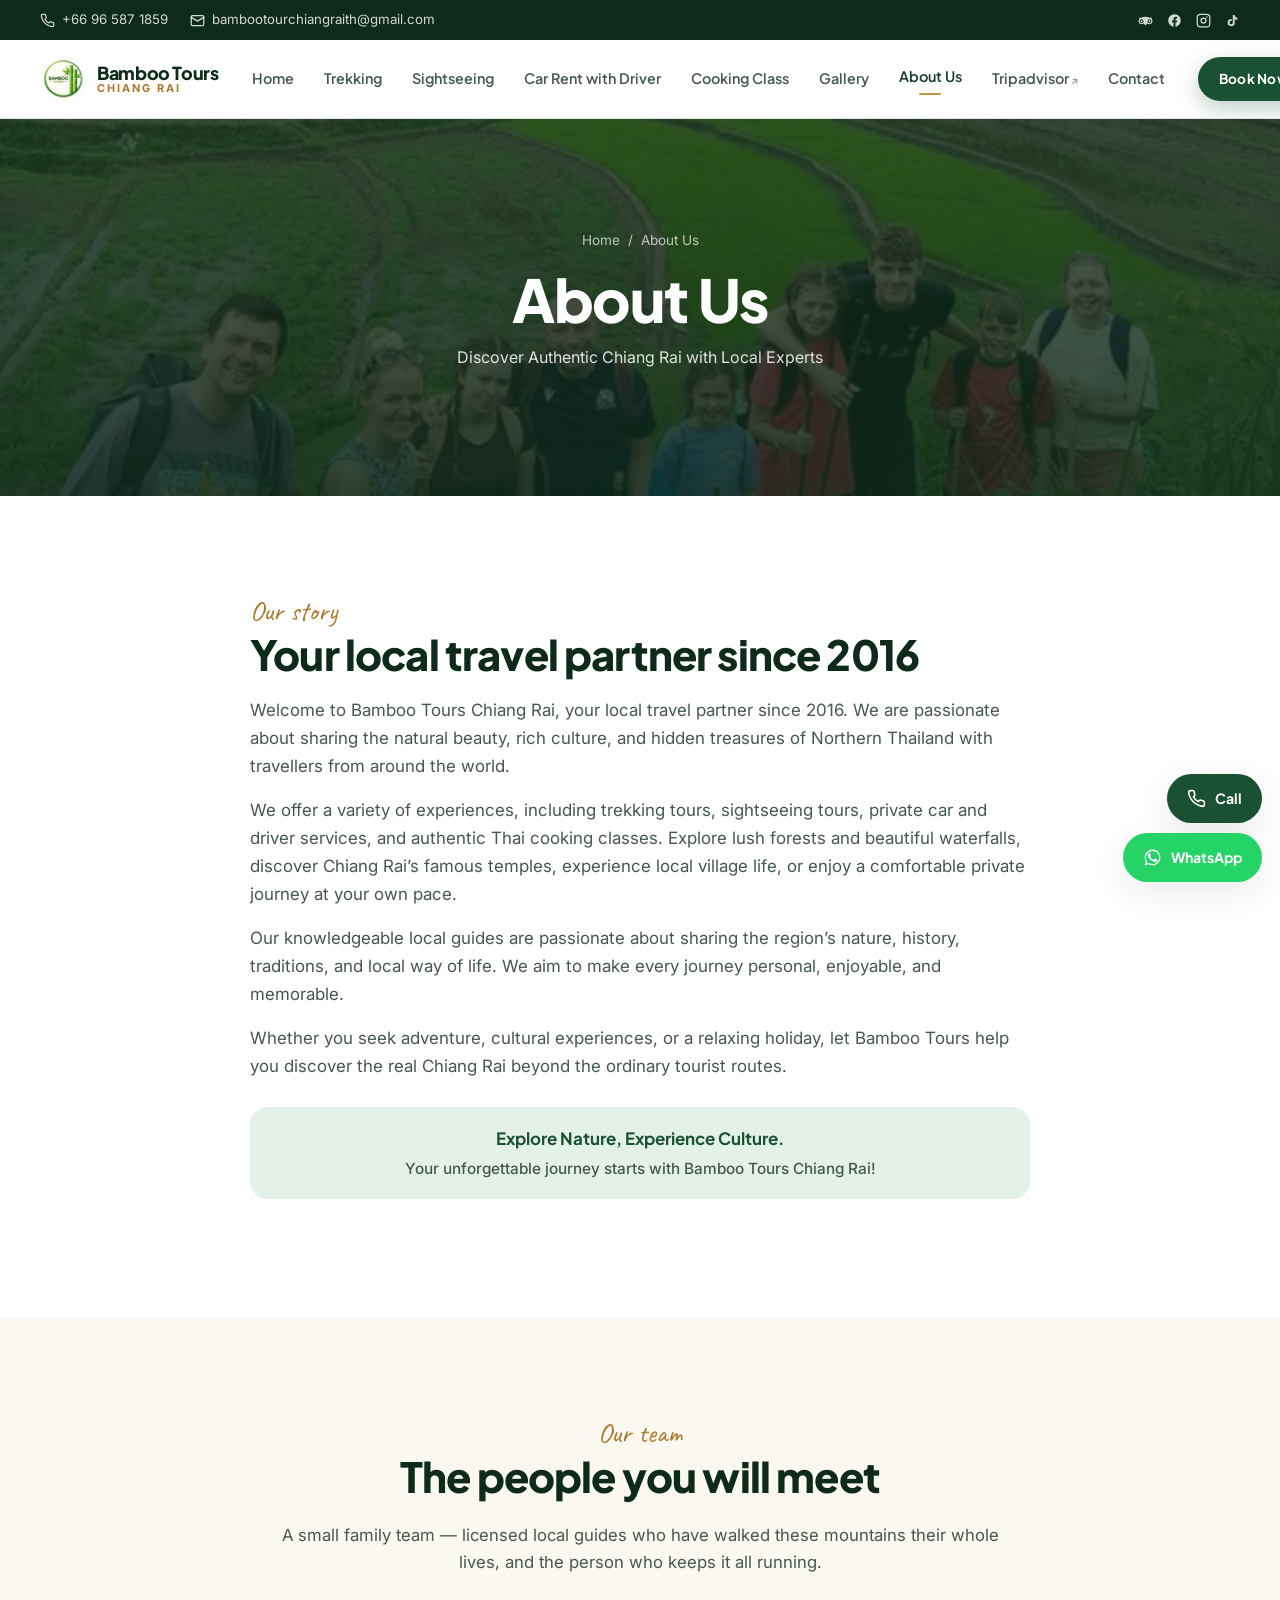
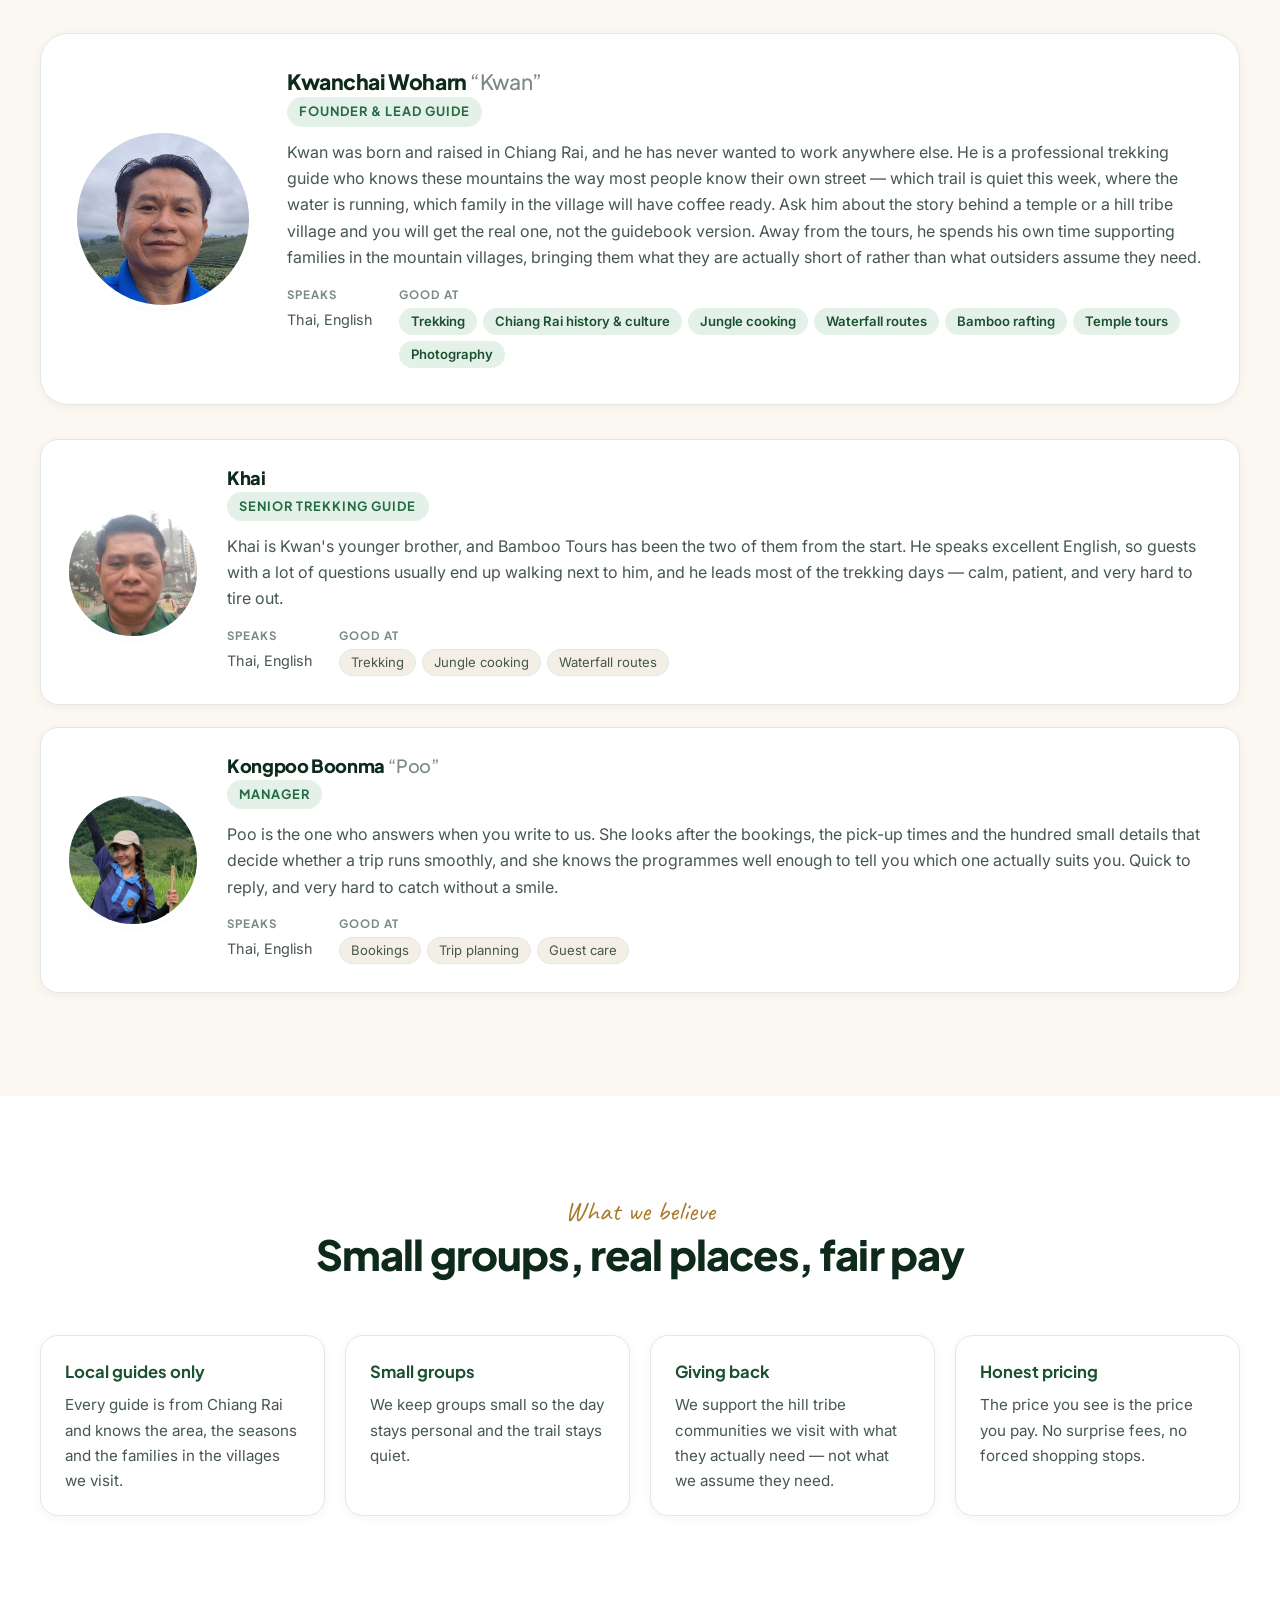
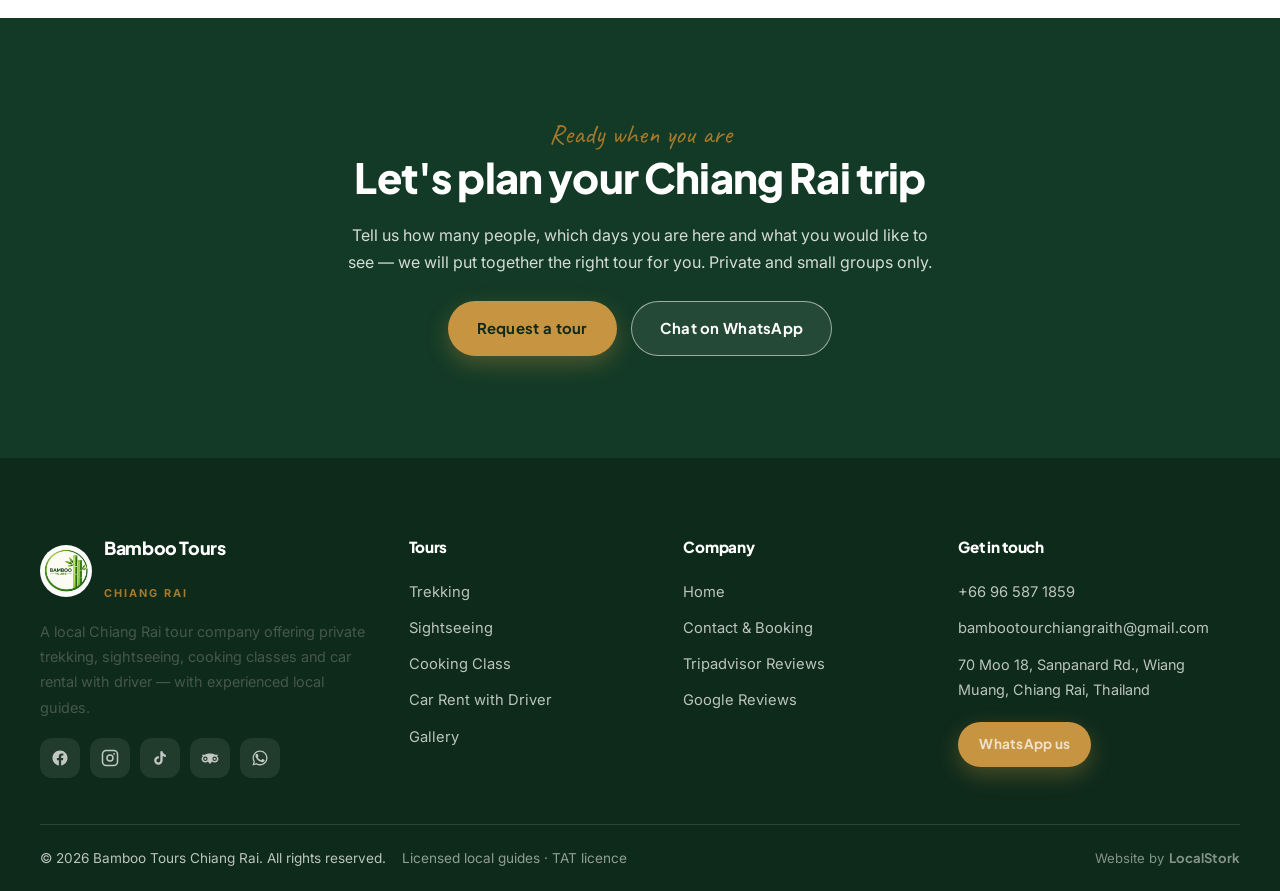
==== about.html @ 24db9453 "Bamboo Tours Chiang Rai website Static site: 8 pages, plain HTML/CSS/JS, no build step. Preview buil" ====
<!DOCTYPE html>
<html lang="en">
<head>
<meta charset="utf-8">
<meta name="viewport" content="width=device-width, initial-scale=1">
<!-- keep the site in its own light colours: stops Chrome/Brave on Android
     from auto-inverting the page into dark mode -->
<meta name="color-scheme" content="only light">
<meta name="supported-color-schemes" content="light">
<meta name="theme-color" content="#0e2a1b">
<meta name="robots" content="noindex, nofollow">
<title>About Us — Bamboo Tours Chiang Rai</title>
<meta name="description" content="Meet the family and the local guides behind Bamboo Tours Chiang Rai — who we are, how we started and why we do this.">
<meta property="og:title" content="About Us — Bamboo Tours Chiang Rai">
<meta property="og:description" content="Meet the family and the local guides behind Bamboo Tours Chiang Rai — who we are, how we started and why we do this.">
<meta property="og:type" content="website">
<meta property="og:image" content="assets/images/rice-terrace-group.jpg">
<meta property="og:locale" content="en_US">
<link rel="icon" href="assets/images/logo-bamboo-tours.png">
<link rel="preconnect" href="https://fonts.googleapis.com">
<link rel="preconnect" href="https://fonts.gstatic.com" crossorigin>
<link href="https://fonts.googleapis.com/css2?family=Plus+Jakarta+Sans:wght@600;700;800&family=Inter:wght@400;500;600&family=Caveat:wght@600&display=swap" rel="stylesheet">
<link rel="stylesheet" href="assets/css/style.css">
</head>
<body data-base="">
<!-- ============ TOP BAR ============ -->
<div class="topbar">
  <div class="wrap">
    <div class="topbar-left">
      <a class="topbar-item" href="tel:+66965871859"><svg viewBox="0 0 24 24" fill="none" stroke="currentColor" stroke-width="2" stroke-linecap="round" stroke-linejoin="round"><path d="M22 16.92v3a2 2 0 0 1-2.18 2 19.79 19.79 0 0 1-8.63-3.07 19.5 19.5 0 0 1-6-6 19.79 19.79 0 0 1-3.07-8.67A2 2 0 0 1 4.11 2h3a2 2 0 0 1 2 1.72c.13.96.36 1.9.7 2.81a2 2 0 0 1-.45 2.11L8.09 9.91a16 16 0 0 0 6 6l1.27-1.27a2 2 0 0 1 2.11-.45c.9.34 1.85.57 2.81.7A2 2 0 0 1 22 16.92z"/></svg><span>+66 96 587 1859</span></a>
      <a class="topbar-item hide-sm" href="mailto:bambootourchiangraith@gmail.com"><svg viewBox="0 0 24 24" fill="none" stroke="currentColor" stroke-width="2" stroke-linecap="round" stroke-linejoin="round"><rect x="2" y="4" width="20" height="16" rx="2"/><path d="m22 7-10 6L2 7"/></svg><span>bambootourchiangraith@gmail.com</span></a>
    </div>
    <div class="topbar-right">
      
      <a class="topbar-item" href="https://www.tripadvisor.com/Attraction_Review-g297920-d13090022-Reviews-Bamboo_Tours-Chiang_Rai_Chiang_Rai_Province.html" target="_blank" rel="noopener" aria-label="Tripadvisor"><svg viewBox="0 0 24 24" fill="currentColor"><path d="M12 6c-2.6 0-5 .6-7 1.7H1l1.6 1.8A4.8 4.8 0 0 0 5.8 18a4.7 4.7 0 0 0 3.3-1.3L12 20l2.9-3.3a4.7 4.7 0 0 0 3.3 1.3 4.8 4.8 0 0 0 3.2-8.5L23 7.7h-4A14.6 14.6 0 0 0 12 6zm-6.2 10a3 3 0 1 1 0-6 3 3 0 0 1 0 6zm12.4 0a3 3 0 1 1 0-6 3 3 0 0 1 0 6zM5.8 11.5a1.5 1.5 0 1 0 0 3 1.5 1.5 0 0 0 0-3zm12.4 0a1.5 1.5 0 1 0 0 3 1.5 1.5 0 0 0 0-3z"/></svg></a>
      <a class="topbar-item" href="https://www.facebook.com/bambootrekkingtour" target="_blank" rel="noopener" aria-label="Facebook"><svg viewBox="0 0 24 24" fill="currentColor"><path d="M22 12.06C22 6.5 17.52 2 12 2S2 6.5 2 12.06c0 5.02 3.66 9.18 8.44 9.94v-7.03H7.9v-2.91h2.54V9.85c0-2.52 1.49-3.91 3.77-3.91 1.09 0 2.24.2 2.24.2v2.46h-1.26c-1.24 0-1.63.78-1.63 1.57v1.89h2.78l-.45 2.91h-2.33V22c4.78-.76 8.44-4.92 8.44-9.94z"/></svg></a>
      <a class="topbar-item soc-extra" href="https://www.instagram.com/bambootourschiangrai" target="_blank" rel="noopener" aria-label="Instagram"><svg viewBox="0 0 24 24" fill="none" stroke="currentColor" stroke-width="2"><rect x="2" y="2" width="20" height="20" rx="5"/><circle cx="12" cy="12" r="4"/><circle cx="17.5" cy="6.5" r="1.2" fill="currentColor" stroke="none"/></svg></a>
      <a class="topbar-item soc-extra" href="https://www.tiktok.com/@bambootours_chiangrai" target="_blank" rel="noopener" aria-label="TikTok"><svg viewBox="0 0 24 24" fill="currentColor"><path d="M16.6 5.82A4.28 4.28 0 0 1 15.54 3h-3.09v12.4a2.59 2.59 0 0 1-2.59 2.5 2.59 2.59 0 1 1 .74-5.07v-3.1a5.66 5.66 0 0 0-.74-.05A5.66 5.66 0 1 0 15.54 15.4V9.42a7.34 7.34 0 0 0 4.3 1.38V7.7a4.29 4.29 0 0 1-3.24-1.88z"/></svg></a>
    </div>
  </div>
</div>

<!-- ============ HEADER ============ -->
<header class="site-header">
  <div class="wrap">
    <a class="brand" href="index.html">
      <img src="assets/images/logo-bamboo-tours.png" alt="Bamboo Tours Chiang Rai logo">
      <span>
        <span class="brand-name">Bamboo Tours</span>
        <span class="brand-sub">Chiang Rai</span>
      </span>
    </a>

    <nav class="nav" id="nav">
        <a href="index.html">Home</a>
        <a href="trekking.html">Trekking</a>
        <a href="sightseeing.html">Sightseeing</a>
        <a href="car-rental.html">Car Rent with Driver</a>
        <a href="cooking-class.html">Cooking Class</a>
        <a href="gallery.html">Gallery</a>
        <a class="active" href="about.html">About Us</a>
        <a class="ext" href="https://www.tripadvisor.com/Attraction_Review-g297920-d13090022-Reviews-Bamboo_Tours-Chiang_Rai_Chiang_Rai_Province.html" target="_blank" rel="noopener">Tripadvisor</a>
        <a href="contact.html">Contact</a>
      <a class="btn btn-primary btn-sm nav-cta" href="contact.html">Book Now</a>
    </nav>

    <div class="header-cta">
      <a class="btn btn-primary btn-sm" href="contact.html">Book Now</a>
      <button class="burger" id="burger" aria-label="Menu"><span></span></button>
    </div>
  </div>
</header>

<section class="page-banner">
  <img class="bg-img" src="assets/images/rice-terrace-group.jpg" alt="" aria-hidden="true">
  <div class="wrap">
    <div class="crumbs"><a href="index.html">Home</a> &nbsp;/&nbsp; About Us</div>
    <h1>About Us</h1>
    <p>Discover Authentic Chiang Rai with Local Experts</p>
  </div>
</section>

<section>
  <div class="wrap abt-story">
    <span class="eyebrow">Our story</span>
    <h2>Your local travel partner since 2016</h2>
    <p>Welcome to Bamboo Tours Chiang Rai, your local travel partner since 2016. We are passionate about sharing the natural beauty, rich culture, and hidden treasures of Northern Thailand with travellers from around the world.</p>
    <p>We offer a variety of experiences, including trekking tours, sightseeing tours, private car and driver services, and authentic Thai cooking classes. Explore lush forests and beautiful waterfalls, discover Chiang Rai&rsquo;s famous temples, experience local village life, or enjoy a comfortable private journey at your own pace.</p>
    <p>Our knowledgeable local guides are passionate about sharing the region&rsquo;s nature, history, traditions, and local way of life. We aim to make every journey personal, enjoyable, and memorable.</p>
    <p>Whether you seek adventure, cultural experiences, or a relaxing holiday, let Bamboo Tours help you discover the real Chiang Rai beyond the ordinary tourist routes.</p>
    <p class="abt-motto">Explore Nature, Experience Culture.<span>Your unforgettable journey starts with Bamboo Tours Chiang Rai!</span></p>
  </div>
</section>

<section class="bg-cream">
  <div class="wrap">
    <div class="section-head">
      <span class="eyebrow">Our team</span>
      <h2>The people you will meet</h2>
      <p>A small family team — licensed local guides who have walked these mountains their whole lives, and the person who keeps it all running.</p>
    </div>
    <div id="team-founder"></div>
    <div class="team-grid" id="team-grid"></div>
  </div>
</section>

<section>
  <div class="wrap">
    <div class="section-head">
      <span class="eyebrow">What we believe</span>
      <h2>Small groups, real places, fair pay</h2>
    </div>
    <div class="val-grid">
      <div class="val-card"><b>Local guides only</b><p>Every guide is from Chiang Rai and knows the area, the seasons and the families in the villages we visit.</p></div>
      <div class="val-card"><b>Small groups</b><p>We keep groups small so the day stays personal and the trail stays quiet.</p></div>
      <div class="val-card"><b>Giving back</b><p>We support the hill tribe communities we visit with what they actually need — not what we assume they need.</p></div>
      <div class="val-card"><b>Honest pricing</b><p>The price you see is the price you pay. No surprise fees, no forced shopping stops.</p></div>
    </div>
  </div>
</section>

<!-- ============ CTA BAND ============ -->
<section class="cta-band">
  <div class="wrap">
    <span class="eyebrow">Ready when you are</span>
    <h2>Let's plan your Chiang Rai trip</h2>
    <p>Tell us how many people, which days you are here and what you would like to see — we will put together the right tour for you. Private and small groups only.</p>
    <div class="cta-actions">
      <a class="btn btn-gold" href="contact.html">Request a tour</a>
      <a class="btn btn-ghost" data-wa="Hello Bamboo Tours! I would like to plan a trip in Chiang Rai." href="https://wa.me/66965871859" target="_blank" rel="noopener">Chat on WhatsApp</a>
    </div>
  </div>
</section>

<!-- ============ FOOTER ============ -->
<footer class="site-footer">
  <div class="wrap">
    <div class="foot-grid">
      <div>
        <div class="foot-brand">
          <img src="assets/images/logo-bamboo-tours.png" alt="">
          <span>
            <span class="brand-name">Bamboo Tours</span><br>
            <span class="brand-sub">Chiang Rai</span>
          </span>
        </div>
        <p class="small">A local Chiang Rai tour company offering private trekking, sightseeing, cooking classes and car rental with driver — with experienced local guides.</p>
        <div class="socials">
          <a href="https://www.facebook.com/bambootrekkingtour" target="_blank" rel="noopener" aria-label="Facebook"><svg viewBox="0 0 24 24" fill="currentColor"><path d="M22 12.06C22 6.5 17.52 2 12 2S2 6.5 2 12.06c0 5.02 3.66 9.18 8.44 9.94v-7.03H7.9v-2.91h2.54V9.85c0-2.52 1.49-3.91 3.77-3.91 1.09 0 2.24.2 2.24.2v2.46h-1.26c-1.24 0-1.63.78-1.63 1.57v1.89h2.78l-.45 2.91h-2.33V22c4.78-.76 8.44-4.92 8.44-9.94z"/></svg></a>
          <a href="https://www.instagram.com/bambootourschiangrai" target="_blank" rel="noopener" aria-label="Instagram"><svg viewBox="0 0 24 24" fill="none" stroke="currentColor" stroke-width="2"><rect x="2" y="2" width="20" height="20" rx="5"/><circle cx="12" cy="12" r="4"/><circle cx="17.5" cy="6.5" r="1.2" fill="currentColor" stroke="none"/></svg></a>
          <a href="https://www.tiktok.com/@bambootours_chiangrai" target="_blank" rel="noopener" aria-label="TikTok"><svg viewBox="0 0 24 24" fill="currentColor"><path d="M16.6 5.82A4.28 4.28 0 0 1 15.54 3h-3.09v12.4a2.59 2.59 0 0 1-2.59 2.5 2.59 2.59 0 1 1 .74-5.07v-3.1a5.66 5.66 0 0 0-.74-.05A5.66 5.66 0 1 0 15.54 15.4V9.42a7.34 7.34 0 0 0 4.3 1.38V7.7a4.29 4.29 0 0 1-3.24-1.88z"/></svg></a>
          <a href="https://www.tripadvisor.com/Attraction_Review-g297920-d13090022-Reviews-Bamboo_Tours-Chiang_Rai_Chiang_Rai_Province.html" target="_blank" rel="noopener" aria-label="Tripadvisor"><svg viewBox="0 0 24 24" fill="currentColor"><path d="M12 6c-2.6 0-5 .6-7 1.7H1l1.6 1.8A4.8 4.8 0 0 0 5.8 18a4.7 4.7 0 0 0 3.3-1.3L12 20l2.9-3.3a4.7 4.7 0 0 0 3.3 1.3 4.8 4.8 0 0 0 3.2-8.5L23 7.7h-4A14.6 14.6 0 0 0 12 6zm-6.2 10a3 3 0 1 1 0-6 3 3 0 0 1 0 6zm12.4 0a3 3 0 1 1 0-6 3 3 0 0 1 0 6zM5.8 11.5a1.5 1.5 0 1 0 0 3 1.5 1.5 0 0 0 0-3zm12.4 0a1.5 1.5 0 1 0 0 3 1.5 1.5 0 0 0 0-3z"/></svg></a>
          <a href="https://wa.me/66965871859" target="_blank" rel="noopener" aria-label="WhatsApp"><svg viewBox="0 0 24 24" fill="currentColor"><path d="M17.47 14.38c-.3-.15-1.76-.87-2.03-.97-.27-.1-.47-.15-.67.15-.2.3-.77.96-.94 1.16-.17.2-.35.22-.65.07-.3-.15-1.26-.46-2.4-1.48-.89-.79-1.49-1.76-1.66-2.06-.17-.3-.02-.46.13-.61.14-.14.3-.35.45-.53.15-.18.2-.3.3-.5.1-.2.05-.38-.02-.53-.08-.15-.67-1.61-.92-2.21-.24-.58-.49-.5-.67-.51h-.57c-.2 0-.52.07-.8.38-.27.3-1.04 1.02-1.04 2.48s1.07 2.88 1.22 3.08c.15.2 2.1 3.2 5.08 4.49.71.3 1.26.49 1.7.63.71.23 1.36.2 1.87.12.57-.08 1.76-.72 2.01-1.41.25-.7.25-1.29.17-1.41-.07-.13-.27-.2-.57-.35zM12.04 2C6.58 2 2.13 6.45 2.13 11.91c0 1.75.46 3.45 1.32 4.95L2 22l5.25-1.38a9.87 9.87 0 0 0 4.79 1.22h.01c5.46 0 9.91-4.45 9.91-9.91C21.96 6.45 17.5 2 12.04 2zm0 18.15h-.01a8.2 8.2 0 0 1-4.19-1.15l-.3-.18-3.12.82.83-3.04-.2-.31a8.19 8.19 0 0 1-1.26-4.38c0-4.54 3.7-8.23 8.25-8.23 2.2 0 4.27.86 5.83 2.42a8.19 8.19 0 0 1 2.41 5.82c0 4.54-3.7 8.23-8.24 8.23z"/></svg></a>
        </div>
      </div>
      <div>
        <h4>Tours</h4>
        <ul class="foot-links">
          <li><a href="trekking.html">Trekking</a></li>
          <li><a href="sightseeing.html">Sightseeing</a></li>
          <li><a href="cooking-class.html">Cooking Class</a></li>
          <li><a href="car-rental.html">Car Rent with Driver</a></li>
          <li><a href="gallery.html">Gallery</a></li>
        </ul>
      </div>
      <div>
        <h4>Company</h4>
        <ul class="foot-links">
          <li><a href="index.html">Home</a></li>
          <li><a href="contact.html">Contact &amp; Booking</a></li>
          <li><a href="https://www.tripadvisor.com/Attraction_Review-g297920-d13090022-Reviews-Bamboo_Tours-Chiang_Rai_Chiang_Rai_Province.html" target="_blank" rel="noopener">Tripadvisor Reviews</a></li>
          <li><a href="https://www.google.com/search?q=bamboo+tours+chiang+rai" target="_blank" rel="noopener">Google Reviews</a></li>
        </ul>
      </div>
      <div>
        <h4>Get in touch</h4>
        <ul class="foot-links">
          <li><a href="tel:+66965871859">+66 96 587 1859</a></li>
          <li><a href="mailto:bambootourchiangraith@gmail.com">bambootourchiangraith@gmail.com</a></li>
          <li class="small">70 Moo 18, Sanpanard Rd., Wiang Muang, Chiang Rai, Thailand</li>
        </ul>
        <a class="btn btn-gold btn-sm" style="margin-top:14px" data-wa="Hello Bamboo Tours! I have a question about your tours." href="https://wa.me/66965871859" target="_blank" rel="noopener">WhatsApp us</a>
      </div>
    </div>
    <div class="foot-bottom">
      <span>&copy; <span data-year></span> Bamboo Tours Chiang Rai. All rights reserved.</span>
      <span class="foot-lic">Licensed local guides · TAT licence</span>
      <a class="built-by" href="https://localstork.com/en/" target="_blank" rel="noopener">
        <span>Website by</span> <b>LocalStork</b>
      </a>
    </div>
  </div>
</footer>

<!-- Floating chat buttons -->
<div class="float-chat">
  <a href="tel:+66965871859" class="call" aria-label="Call"><svg viewBox="0 0 24 24" fill="none" stroke="currentColor" stroke-width="2" stroke-linecap="round" stroke-linejoin="round"><path d="M22 16.92v3a2 2 0 0 1-2.18 2 19.79 19.79 0 0 1-8.63-3.07 19.5 19.5 0 0 1-6-6 19.79 19.79 0 0 1-3.07-8.67A2 2 0 0 1 4.11 2h3a2 2 0 0 1 2 1.72c.13.96.36 1.9.7 2.81a2 2 0 0 1-.45 2.11L8.09 9.91a16 16 0 0 0 6 6l1.27-1.27a2 2 0 0 1 2.11-.45c.9.34 1.85.57 2.81.7A2 2 0 0 1 22 16.92z"/></svg><span>Call</span></a>
  <a data-wa="Hello Bamboo Tours! I have a question about your tours." href="https://wa.me/66965871859" target="_blank" rel="noopener" aria-label="WhatsApp"><svg viewBox="0 0 24 24" fill="currentColor"><path d="M17.47 14.38c-.3-.15-1.76-.87-2.03-.97-.27-.1-.47-.15-.67.15-.2.3-.77.96-.94 1.16-.17.2-.35.22-.65.07-.3-.15-1.26-.46-2.4-1.48-.89-.79-1.49-1.76-1.66-2.06-.17-.3-.02-.46.13-.61.14-.14.3-.35.45-.53.15-.18.2-.3.3-.5.1-.2.05-.38-.02-.53-.08-.15-.67-1.61-.92-2.21-.24-.58-.49-.5-.67-.51h-.57c-.2 0-.52.07-.8.38-.27.3-1.04 1.02-1.04 2.48s1.07 2.88 1.22 3.08c.15.2 2.1 3.2 5.08 4.49.71.3 1.26.49 1.7.63.71.23 1.36.2 1.87.12.57-.08 1.76-.72 2.01-1.41.25-.7.25-1.29.17-1.41-.07-.13-.27-.2-.57-.35zM12.04 2C6.58 2 2.13 6.45 2.13 11.91c0 1.75.46 3.45 1.32 4.95L2 22l5.25-1.38a9.87 9.87 0 0 0 4.79 1.22h.01c5.46 0 9.91-4.45 9.91-9.91C21.96 6.45 17.5 2 12.04 2zm0 18.15h-.01a8.2 8.2 0 0 1-4.19-1.15l-.3-.18-3.12.82.83-3.04-.2-.31a8.19 8.19 0 0 1-1.26-4.38c0-4.54 3.7-8.23 8.25-8.23 2.2 0 4.27.86 5.83 2.42a8.19 8.19 0 0 1 2.41 5.82c0 4.54-3.7 8.23-8.24 8.23z"/></svg><span>WhatsApp</span></a>
</div>

<div class="modal-back" id="modal-back"></div>
<div class="lightbox" id="lightbox"><button class="modal-x" aria-label="Close">&times;</button><img id="lightbox-img" alt=""></div>

<script src="assets/js/data.js"></script>

<script src="assets/js/main.js"></script>
</body>
</html>
---- assets/css/style.css ----
/* ==========================================================================
   BAMBOO TOURS CHIANG RAI — STYLESHEET
   Brand: deep bamboo green + warm gold on cream. Clean, calm, luxury.
   ========================================================================== */

:root {
  /* Always render in our own light palette. Without this, Chrome / Brave on
     Android can force the whole site into a dark theme and the photos and
     cards come out grey. */
  color-scheme: only light;

  /* Brand */
  --green-900: #0e2a1b;
  --green-800: #133a26;
  --green-700: #1b5133;
  --green-600: #256b44;
  --green-500: #2f8553;
  --green-300: #8cc4a3;
  --green-100: #e4f1e9;

  --gold-600: #a8792b;
  --gold-500: #c79541;
  --gold-400: #ddb56b;
  --gold-100: #f6ecd9;

  /* Neutrals */
  --ink: #14211a;
  --ink-soft: #46574e;
  --ink-mute: #7b8a82;
  --line: #e3e8e4;
  --cream: #fbf8f2;
  --cream-2: #f4efe5;
  --white: #ffffff;

  --radius: 18px;
  --radius-sm: 12px;
  --radius-lg: 28px;
  --shadow-sm: 0 2px 10px rgba(20, 33, 26, 0.05);
  --shadow: 0 10px 34px rgba(20, 33, 26, 0.09);
  --shadow-lg: 0 24px 60px rgba(20, 33, 26, 0.14);

  --font-head: "Plus Jakarta Sans", system-ui, -apple-system, "Segoe UI", sans-serif;
  --font-body: "Inter", system-ui, -apple-system, "Segoe UI", sans-serif;
  --font-script: "Caveat", cursive;

  --wrap: 1200px;
  --topbar-h: 40px;
}

/* ---------- Base ---------- */
* { box-sizing: border-box; }
html { scroll-behavior: smooth; -webkit-text-size-adjust: 100%; overflow-x: hidden; }
body {
  margin: 0;
  font-family: var(--font-body);
  color: var(--ink);
  background: var(--white);
  font-size: 16px;
  line-height: 1.65;
  overflow-x: hidden;
}
img { max-width: 100%; display: block; }
a { color: inherit; text-decoration: none; }
h1, h2, h3, h4 {
  font-family: var(--font-head);
  font-weight: 800;
  line-height: 1.15;
  letter-spacing: -0.02em;
  margin: 0 0 0.5em;
  color: var(--green-900);
}
h1 { font-size: clamp(2.1rem, 5.2vw, 3.7rem); }
h2 { font-size: clamp(1.7rem, 3.6vw, 2.6rem); }
h3 { font-size: clamp(1.15rem, 2vw, 1.4rem); }
p { margin: 0 0 1em; color: var(--ink-soft); }
.wrap { width: min(100% - 40px, var(--wrap)); margin-inline: auto; }
section { padding: clamp(56px, 8vw, 104px) 0; }
.bg-cream { background: var(--cream); }
.bg-cream-2 { background: var(--cream-2); }

/* ---------- Shared bits ---------- */
.eyebrow {
  font-family: var(--font-script);
  font-size: 1.7rem;
  color: var(--gold-600);
  display: block;
  line-height: 1;
  margin-bottom: 6px;
}
.section-head { text-align: center; max-width: 720px; margin: 0 auto clamp(32px, 5vw, 56px); }
.section-head p { font-size: 1.05rem; }
.section-head--left { text-align: left; margin-inline: 0; }

.btn {
  display: inline-flex;
  align-items: center;
  justify-content: center;
  gap: 9px;
  padding: 14px 28px;
  border-radius: 999px;
  font-family: var(--font-head);
  font-weight: 700;
  font-size: 0.93rem;
  letter-spacing: 0.02em;
  border: 1.5px solid transparent;
  cursor: pointer;
  transition: transform 0.18s ease, box-shadow 0.18s ease, background 0.18s ease, color 0.18s ease;
  white-space: nowrap;
}
.btn:hover { transform: translateY(-2px); }
.btn-primary { background: var(--green-700); color: #fff; box-shadow: 0 8px 22px rgba(27, 81, 51, 0.28); }
.btn-primary:hover { background: var(--green-800); }
.btn-gold { background: var(--gold-500); color: var(--green-900); box-shadow: 0 8px 22px rgba(199, 149, 65, 0.32); }
.btn-gold:hover { background: var(--gold-400); }
.btn-ghost { border-color: rgba(255, 255, 255, 0.55); color: #fff; backdrop-filter: blur(6px); background: rgba(255, 255, 255, 0.08); }
.btn-ghost:hover { background: rgba(255, 255, 255, 0.18); }
.btn-outline { border-color: var(--green-700); color: var(--green-700); background: transparent; }
.btn-outline:hover { background: var(--green-700); color: #fff; }
.btn-sm { padding: 10px 20px; font-size: 0.85rem; }
.btn-wide { width: 100%; }

/* ---------- Top bar ---------- */
.topbar {
  background: var(--green-900);
  color: rgba(255, 255, 255, 0.82);
  font-size: 0.83rem;
  height: var(--topbar-h);
  display: flex;
  align-items: center;
}
.topbar .wrap { display: flex; align-items: center; justify-content: space-between; gap: 18px; }
.topbar a { color: inherit; transition: color 0.2s; }
.topbar a:hover { color: var(--gold-400); }
.topbar-left { display: flex; gap: 22px; align-items: center; }
.topbar-right { display: flex; gap: 16px; align-items: center; }
.topbar-item { display: inline-flex; align-items: center; gap: 7px; }
.topbar svg { width: 15px; height: 15px; flex: none; }

/* ---------- Header ---------- */
.site-header {
  position: sticky;
  top: 0;
  z-index: 60;
  background: rgba(255, 255, 255, 0.94);
  backdrop-filter: saturate(160%) blur(12px);
  border-bottom: 1px solid var(--line);
}
.site-header .wrap { display: flex; align-items: center; justify-content: space-between; gap: 20px; height: 78px; }
.brand { display: flex; align-items: center; gap: 11px; flex: none; }
.brand img { width: 46px; height: 46px; border-radius: 50%; }
.brand > span { display: flex; flex-direction: column; line-height: 1.1; }
.brand-name { display: block; white-space: nowrap; font-family: var(--font-head); font-weight: 800; font-size: 1.12rem; color: var(--green-900); line-height: 1.15; letter-spacing: -0.02em; }
.brand-sub { display: block; white-space: nowrap; font-size: 0.68rem; letter-spacing: 0.18em; text-transform: uppercase; color: var(--gold-600); font-weight: 700; }

.nav { display: flex; align-items: center; gap: 4px; }
.nav a {
  padding: 9px 13px;
  border-radius: 10px;
  font-family: var(--font-head);
  font-weight: 600;
  font-size: 0.9rem;
  color: var(--ink-soft);
  transition: color 0.2s, background 0.2s;
  white-space: nowrap;
}
.nav a:hover { color: var(--green-700); background: var(--green-100); }
.nav a.active { color: var(--green-800); }
.nav a.active::after {
  content: "";
  display: block;
  height: 2.5px;
  width: 22px;
  background: var(--gold-500);
  border-radius: 2px;
  margin: 4px auto -2px;
}
.nav .ext::after { content: " ↗"; font-size: 0.75em; opacity: 0.6; }
.nav-cta { display: none; }

.header-cta { display: flex; align-items: center; gap: 10px; }
.burger {
  display: none;
  width: 46px; height: 46px;
  border: 1px solid var(--line);
  background: #fff;
  border-radius: 12px;
  cursor: pointer;
  align-items: center; justify-content: center;
}
.burger span, .burger span::before, .burger span::after {
  content: ""; display: block; width: 20px; height: 2px; background: var(--green-800); border-radius: 2px; transition: 0.25s;
}
.burger span::before { transform: translateY(-6px); }
.burger span::after { transform: translateY(4px); }
body.menu-open .burger span { background: transparent; }
body.menu-open .burger span::before { transform: rotate(45deg); }
body.menu-open .burger span::after { transform: rotate(-45deg) translateY(-2px); }

/* ---------- Hero ---------- */
.hero {
  position: relative;
  min-height: min(86vh, 760px);
  display: flex;
  align-items: center;
  color: #fff;
  overflow: hidden;
  padding: 90px 0 120px;
}
.bg-img {
  position: absolute; inset: 0;
  width: 100%; height: 100%;
  object-fit: cover;
  transform: scale(1.04);
  filter: saturate(1.05);
  z-index: 0;
}
.hero::after {
  content: "";
  position: absolute; inset: 0; z-index: 1;
  background:
    linear-gradient(100deg, rgba(10, 32, 20, 0.66) 0%, rgba(10, 32, 20, 0.34) 52%, rgba(10, 32, 20, 0.10) 100%),
    linear-gradient(180deg, rgba(14, 42, 27, 0.50) 0%, rgba(14, 42, 27, 0.30) 42%, rgba(14, 42, 27, 0.86) 100%);
}
@media (max-width: 860px) {
  .hero::after {
    background: linear-gradient(180deg, rgba(14, 42, 27, 0.62) 0%, rgba(14, 42, 27, 0.48) 42%, rgba(14, 42, 27, 0.88) 100%);
  }
}
.hero .wrap { position: relative; z-index: 2; }
.hero h1 { color: #fff; max-width: 19ch; text-shadow: 0 2px 30px rgba(0, 0, 0, 0.35); }
.hero .eyebrow { color: var(--gold-400); }
.hero-lead { color: rgba(255, 255, 255, 0.9); font-size: clamp(1rem, 1.5vw, 1.15rem); max-width: 56ch; margin-bottom: 30px; }
.hero-actions { display: flex; flex-wrap: wrap; gap: 14px; }
.hero-badges { display: flex; flex-wrap: wrap; gap: 26px; margin-top: 44px; color: rgba(255,255,255,.9); font-size: .9rem; }
.hero-badges strong { display: block; font-family: var(--font-head); font-size: 1.5rem; color: #fff; }

/* Page banner (inner pages) */
.page-banner {
  position: relative; color: #fff; text-align: center;
  padding: clamp(64px, 9vw, 110px) 0;
  overflow: hidden;
}
.page-banner::after {
  content: ""; position: absolute; inset: 0; z-index: 1;
  background: linear-gradient(180deg, rgba(14,42,27,.72), rgba(14,42,27,.86));
}
.page-banner .wrap { position: relative; z-index: 2; }
.page-banner h1 { color: #fff; margin-bottom: 10px; }
.page-banner p { color: rgba(255,255,255,.86); max-width: 62ch; margin-inline: auto; }
.crumbs { font-size: .85rem; color: rgba(255,255,255,.7); margin-bottom: 14px; }
.crumbs a:hover { color: var(--gold-400); }

/* ---------- Category strip ---------- */
.cat-strip {
  position: relative;
  z-index: 5;
  margin-top: -68px;
}
.cat-grid {
  display: grid;
  grid-template-columns: repeat(4, 1fr);
  gap: 16px;
  background: #fff;
  padding: 18px;
  border-radius: var(--radius-lg);
  box-shadow: var(--shadow-lg);
}
.cat-card {
  display: block;
  padding: 22px 20px;
  border-radius: var(--radius);
  background: var(--cream);
  border: 1px solid transparent;
  transition: 0.22s;
}
.cat-card:hover { background: var(--green-100); border-color: var(--green-300); transform: translateY(-3px); }
.cat-card .ico { font-size: 1.6rem; line-height: 1; margin-bottom: 10px; display: block; }
.cat-card h3 { font-size: 1.02rem; margin-bottom: 2px; }
.cat-card span.small { font-size: 0.83rem; color: var(--ink-mute); }

/* ---------- Feature / why ---------- */
.why-grid { display: grid; grid-template-columns: repeat(4, 1fr); gap: 24px; }
.why-card { background: #fff; border: 1px solid var(--line); border-radius: var(--radius); padding: 30px 26px; transition: 0.22s; }
.why-card:hover { box-shadow: var(--shadow); transform: translateY(-4px); border-color: var(--green-300); }
.why-num {
  width: 44px; height: 44px; border-radius: 13px;
  background: var(--green-100); color: var(--green-700);
  display: grid; place-items: center;
  font-family: var(--font-head); font-weight: 800; margin-bottom: 16px;
}
.why-card h3 { font-size: 1.05rem; }
.why-card p { margin: 0; font-size: 0.93rem; }

/* ---------- Tour cards ---------- */
.tour-grid { display: grid; grid-template-columns: repeat(auto-fill, minmax(300px, 1fr)); gap: 26px; }
@media (min-width: 1180px) { .tour-grid { grid-template-columns: repeat(4, 1fr); } }
.tour-card {
  background: #fff;
  border: 1px solid var(--line);
  border-radius: var(--radius);
  overflow: hidden;
  display: flex;
  flex-direction: column;
  transition: 0.24s;
}
.tour-card:hover { box-shadow: var(--shadow); transform: translateY(-4px); }
.tour-media { position: relative; aspect-ratio: 4 / 3; overflow: hidden; background: var(--cream-2); }
.tour-media img { width: 100%; height: 100%; object-fit: cover; transition: transform 0.5s ease; }
.tour-card:hover .tour-media img { transform: scale(1.07); }
.tour-code {
  position: absolute; top: 14px; left: 14px;
  background: rgba(14, 42, 27, 0.88); color: #fff;
  font-family: var(--font-head); font-weight: 800; font-size: 0.78rem;
  padding: 6px 12px; border-radius: 999px; letter-spacing: 0.06em;
}
.tour-flag {
  position: absolute; top: 14px; right: 14px;
  background: var(--gold-500); color: var(--green-900);
  font-family: var(--font-head); font-weight: 700; font-size: 0.72rem;
  padding: 6px 12px; border-radius: 999px;
}
.tour-body { padding: 24px 24px 0; flex: 1; }
.tour-meta { display: flex; flex-wrap: wrap; gap: 8px; margin-bottom: 12px; }
.chip {
  font-size: 0.76rem; font-weight: 600;
  background: var(--green-100); color: var(--green-700);
  padding: 5px 11px; border-radius: 999px;
}
.chip-gold { background: var(--gold-100); color: var(--gold-600); }
.tour-card h3 { font-size: 1.17rem; margin-bottom: 8px; }
.tour-card .visits { font-size: 0.85rem; color: var(--gold-600); font-weight: 600; margin-bottom: 10px; }
.tour-card .summary { font-size: 0.93rem; margin-bottom: 16px; }

.price-line {
  display: flex; align-items: baseline; gap: 8px;
  padding: 16px 24px 0; border-top: 1px solid var(--line); margin-top: auto;
}
.price-from { font-size: 0.8rem; color: var(--ink-mute); text-transform: uppercase; letter-spacing: 0.1em; }
.price-big { font-family: var(--font-head); font-weight: 800; font-size: 1.55rem; color: var(--green-800); }
.price-unit { font-size: 0.83rem; color: var(--ink-mute); }
.tour-actions { display: flex; gap: 9px; padding: 16px 22px 24px; }
.tour-actions .btn { flex: 1 1 0; min-width: 0; padding: 11px 10px; font-size: 0.82rem; }

/* Price table inside details */
.ptable { width: 100%; border-collapse: collapse; font-size: 0.92rem; margin: 6px 0 4px; }
.ptable th {
  text-align: left; font-family: var(--font-head); font-size: 0.75rem; letter-spacing: 0.1em;
  text-transform: uppercase; color: var(--ink-mute); font-weight: 700;
  padding: 8px 12px; border-bottom: 1px solid var(--line);
}
.ptable td { padding: 11px 12px; border-bottom: 1px solid var(--line); }
.ptable tr:last-child td { border-bottom: 0; }
.ptable .amt { font-family: var(--font-head); font-weight: 800; color: var(--green-800); white-space: nowrap; }
.ptable tr.best td { background: var(--green-100); }

/* Detail modal */
.modal-back {
  position: fixed; inset: 0; z-index: 200;
  background: rgba(14, 42, 27, 0.6);
  backdrop-filter: blur(4px);
  display: none; align-items: flex-start; justify-content: center;
  padding: 24px; overflow-y: auto;
}
.modal-back.open { display: flex; }
.modal {
  background: #fff; border-radius: var(--radius-lg);
  width: min(100%, 760px); margin: auto;
  box-shadow: var(--shadow-lg); overflow: hidden;
  animation: pop 0.22s ease;
}
@keyframes pop { from { opacity: 0; transform: translateY(14px) scale(0.98); } }
.modal-hd { position: relative; }
.modal-hd img { width: 100%; height: 230px; object-fit: cover; }
.modal-x {
  position: absolute; top: 14px; right: 14px;
  width: 40px; height: 40px; border-radius: 50%;
  background: rgba(255, 255, 255, 0.92); border: 0; cursor: pointer;
  font-size: 1.3rem; line-height: 1; color: var(--green-900);
}
.modal-body { padding: 28px clamp(20px, 4vw, 36px) 32px; }
.modal-body h2 { font-size: 1.5rem; margin-bottom: 6px; }
.modal-body h4 {
  font-size: 0.78rem; letter-spacing: 0.12em; text-transform: uppercase;
  color: var(--gold-600); margin: 26px 0 10px;
}
.itin { list-style: none; padding: 0; margin: 0; }
.itin li { position: relative; padding: 0 0 14px 26px; font-size: 0.94rem; color: var(--ink-soft); }
.itin li::before {
  content: ""; position: absolute; left: 4px; top: 9px;
  width: 8px; height: 8px; border-radius: 50%; background: var(--green-500);
}
.itin li::after {
  content: ""; position: absolute; left: 7.5px; top: 21px; bottom: 2px; width: 1.5px; background: var(--line);
}
.itin li:last-child::after { display: none; }
.taglist { display: flex; flex-wrap: wrap; gap: 8px; }
.taglist .chip { font-size: 0.82rem; }
.chip-x { background: #fdecec; color: #a6382f; }

/* ---------- Tables (car rental) ---------- */
.rate-grid { display: grid; grid-template-columns: repeat(2, 1fr); gap: 26px; }
.rate-card { background: #fff; border: 1px solid var(--line); border-radius: var(--radius); padding: 28px; }
.rate-card h3 { font-size: 1.12rem; margin-bottom: 4px; }
.rate-card .note { font-size: 0.86rem; color: var(--ink-mute); margin-bottom: 16px; }

/* ---------- Cooking ---------- */
.split { display: grid; grid-template-columns: 1.05fr 1fr; gap: clamp(30px, 5vw, 64px); align-items: center; }
.split img { border-radius: var(--radius-lg); box-shadow: var(--shadow); }
.price-tag {
  display: inline-flex; flex-direction: column; align-items: flex-start;
  background: var(--green-800); color: #fff; border-radius: var(--radius);
  padding: 18px 26px; margin-bottom: 22px;
}
.price-tag .n { font-family: var(--font-head); font-weight: 800; font-size: 2.2rem; line-height: 1; }
.price-tag .u { font-size: 0.82rem; color: rgba(255, 255, 255, 0.75); margin-top: 6px; }
.tick { list-style: none; padding: 0; margin: 0 0 20px; }
.tick li { position: relative; padding-left: 30px; margin-bottom: 9px; color: var(--ink-soft); font-size: 0.95rem; }
.tick li::before {
  content: "✓"; position: absolute; left: 0; top: -1px;
  width: 20px; height: 20px; border-radius: 50%;
  background: var(--green-100); color: var(--green-700);
  display: grid; place-items: center; font-size: 0.72rem; font-weight: 700;
}
.sched-grid { display: grid; grid-template-columns: repeat(2, 1fr); gap: 26px; }
.sched { background: #fff; border: 1px solid var(--line); border-radius: var(--radius); overflow: hidden; }
.sched-hd { background: var(--green-800); color: #fff; padding: 16px 24px; }
.sched-hd h3 { color: #fff; margin: 0; font-size: 1.05rem; }
.sched-hd span { font-size: 0.88rem; color: var(--gold-400); font-weight: 600; }
.sched ol { list-style: none; margin: 0; padding: 20px 24px; }
.sched li { display: grid; grid-template-columns: 88px 1fr; gap: 12px; padding: 9px 0; border-bottom: 1px dashed var(--line); font-size: 0.92rem; }
.sched li:last-child { border-bottom: 0; }
.sched li b { font-family: var(--font-head); color: var(--green-700); font-size: 0.86rem; }
.menu-grid { display: grid; grid-template-columns: repeat(4, 1fr); gap: 22px; }
.menu-card { background: #fff; border: 1px solid var(--line); border-radius: var(--radius); padding: 24px; }
.menu-card h3 { font-size: 1rem; color: var(--gold-600); margin-bottom: 12px; }
.menu-card ul { list-style: none; padding: 0; margin: 0; }
.menu-card li { font-size: 0.9rem; color: var(--ink-soft); padding: 7px 0; border-bottom: 1px dashed var(--line); }
.menu-card li:last-child { border: 0; }

/* ---------- Gallery ---------- */
.gal-grid { display: grid; grid-template-columns: repeat(auto-fill, minmax(260px, 1fr)); gap: 16px; }
@media (max-width: 620px) {
  .gal-grid { grid-template-columns: repeat(2, 1fr); gap: 8px; }
  .gal-grid { width: calc(100% + 24px); margin-inline: -12px; }  /* use the side gutters too */
}
.gal-item {
  position: relative; margin: 0; width: 100%;   /* <figure> has a 40px browser margin - kill it */
  border-radius: var(--radius); overflow: hidden; aspect-ratio: 1;
  cursor: zoom-in; background: var(--cream-2);
}
.gal-item img { width: 100%; height: 100%; object-fit: cover; transition: transform 0.5s; }
.gal-item:hover img { transform: scale(1.08); }
.gal-cap {
  position: absolute; inset: auto 0 0 0; padding: 26px 16px 14px; color: #fff; font-size: 0.86rem;
  background: linear-gradient(transparent, rgba(14, 42, 27, 0.85)); opacity: 0; transition: 0.25s;
}
.gal-item:hover .gal-cap { opacity: 1; }
.lightbox {
  position: fixed; inset: 0; z-index: 240; background: rgba(8, 20, 14, 0.94);
  display: none; align-items: center; justify-content: center; padding: 24px;
}
.lightbox.open { display: flex; }
.lightbox img { width: min(96vw, 1000px); max-height: 86vh; object-fit: contain;
  border-radius: var(--radius); }   /* width, not max-width - a small source still fills the screen */
.lightbox .modal-x { top: 22px; right: 22px; position: fixed; }

/* ---------- Reviews ---------- */
.rev-grid { display: grid; grid-template-columns: repeat(3, 1fr); gap: 24px; }
.rev-card {
  background: #fff; border: 1px solid var(--line); border-radius: var(--radius);
  padding: 30px 28px; text-align: center; transition: 0.22s; display: block;
}
.rev-card:hover { box-shadow: var(--shadow); transform: translateY(-4px); border-color: var(--green-300); }
.rev-card .stars { color: var(--gold-500); font-size: 1.05rem; letter-spacing: 3px; margin-bottom: 10px; }
.rev-card h3 { font-size: 1.05rem; margin-bottom: 6px; }
.rev-card p { font-size: 0.9rem; margin: 0; }
.rev-card .go { display: inline-block; margin-top: 14px; font-weight: 700; color: var(--green-700); font-size: 0.88rem; font-family: var(--font-head); }

/* ---------- Booking form ---------- */
.book-shell { display: grid; grid-template-columns: 0.85fr 1.15fr; gap: clamp(28px, 5vw, 56px); align-items: start; }
.form-card { background: #fff; border: 1px solid var(--line); border-radius: var(--radius-lg); padding: clamp(24px, 4vw, 40px); box-shadow: var(--shadow); }
.f-row { display: grid; grid-template-columns: 1fr 1fr; gap: 16px; }
.field { margin-bottom: 16px; }
.field label {
  display: block; font-family: var(--font-head); font-weight: 700;
  font-size: 0.8rem; letter-spacing: 0.04em; color: var(--green-800); margin-bottom: 7px;
}
.field input, .field select, .field textarea {
  width: 100%; padding: 13px 15px;
  border: 1.5px solid var(--line); border-radius: var(--radius-sm);
  font-family: var(--font-body); font-size: 0.95rem; color: var(--ink);
  background: var(--cream); transition: 0.18s;
}
.field textarea { min-height: 110px; resize: vertical; }
.field input:focus, .field select:focus, .field textarea:focus {
  outline: 0; border-color: var(--green-500); background: #fff;
  box-shadow: 0 0 0 4px rgba(47, 133, 83, 0.12);
}
.form-note { font-size: 0.84rem; color: var(--ink-mute); margin-top: 14px; }
.send-row { display: grid; grid-template-columns: 1fr 1fr; gap: 12px; margin-top: 8px; }
.form-msg {
  display: none; margin-top: 16px; padding: 14px 16px; border-radius: var(--radius-sm);
  background: var(--green-100); color: var(--green-800); font-size: 0.9rem;
}
.form-msg.show { display: block; }
.form-msg.err { background: #fdecec; color: #a6382f; }

.contact-list { list-style: none; padding: 0; margin: 26px 0 0; }
.contact-list li { display: flex; gap: 14px; padding: 15px 0; border-bottom: 1px solid var(--line); }
.contact-list li:last-child { border: 0; }
.contact-list .ic {
  width: 42px; height: 42px; border-radius: 12px; flex: none;
  background: var(--green-100); color: var(--green-700);
  display: grid; place-items: center;
}
.contact-list .ic svg { width: 19px; height: 19px; }
.contact-list b { display: block; font-family: var(--font-head); font-size: 0.78rem; text-transform: uppercase; letter-spacing: 0.1em; color: var(--ink-mute); font-weight: 700; }
.contact-list span { color: var(--ink); font-size: 0.97rem; }
.contact-list a:hover span { color: var(--green-700); }

/* ---------- CTA band ---------- */
.cta-band { background: var(--green-800); color: #fff; text-align: center; }
.cta-band h2 { color: #fff; }
.cta-band p { color: rgba(255, 255, 255, 0.82); max-width: 60ch; margin-inline: auto; }
.cta-actions { display: flex; gap: 14px; justify-content: center; flex-wrap: wrap; margin-top: 26px; }

/* ---------- Footer ---------- */
.site-footer { background: var(--green-900); color: rgba(255, 255, 255, 0.72); padding: clamp(50px, 7vw, 80px) 0 0; }
.foot-grid { display: grid; grid-template-columns: 1.4fr 1fr 1fr 1.2fr; gap: 40px; }
.site-footer h4 { color: #fff; font-size: 0.95rem; margin-bottom: 18px; }
.site-footer a { color: rgba(255, 255, 255, 0.72); }
.site-footer a:hover { color: var(--gold-400); }
.foot-links { list-style: none; padding: 0; margin: 0; }
.foot-links li { padding: 6px 0; font-size: 0.92rem; }
.foot-brand { display: flex; gap: 12px; align-items: center; margin-bottom: 16px; }
.foot-brand img { width: 52px; height: 52px; border-radius: 50%; }
.foot-brand .brand-name { color: #fff; }
.site-footer .small { font-size: 0.9rem; line-height: 1.75; }
.socials { display: flex; gap: 10px; margin-top: 18px; }
.socials a {
  width: 40px; height: 40px; border-radius: 12px;
  background: rgba(255, 255, 255, 0.08); display: grid; place-items: center; transition: 0.2s;
}
.socials a:hover { background: var(--gold-500); color: var(--green-900); }
.socials svg { width: 18px; height: 18px; }
.foot-bottom {
  margin-top: 46px; border-top: 1px solid rgba(255, 255, 255, 0.12);
  padding: 22px 0; font-size: 0.85rem;
  display: flex; justify-content: space-between; align-items: center;
  gap: 10px 16px; flex-wrap: wrap;
}
.foot-bottom .foot-lic { opacity: 0.75; }
/* LocalStork credit - bottom right of the footer */
.built-by {
  margin-left: auto; display: inline-flex; align-items: baseline; gap: 5px;
  color: inherit; text-decoration: none; font-size: 0.82rem;
  opacity: 0.68; transition: opacity 0.2s ease, color 0.2s ease; white-space: nowrap;
}
.built-by b { font-family: var(--font-head); font-weight: 700; letter-spacing: 0.01em; }
.built-by:hover, .built-by:focus-visible { opacity: 1; color: var(--gold-400, #e9c46a); }
@media (max-width: 720px) {
  .foot-bottom { flex-direction: column; align-items: flex-start; text-align: left; }
  .built-by { margin-left: 0; }
}

/* ---------- Floating chat ---------- */
.float-chat {
  position: fixed; right: 18px; bottom: 18px; z-index: 120;
  display: flex; flex-direction: column; gap: 10px; align-items: flex-end;
}
.float-chat a {
  display: inline-flex; align-items: center; gap: 9px;
  background: #25d366; color: #fff; font-family: var(--font-head); font-weight: 700; font-size: 0.88rem;
  padding: 13px 20px; border-radius: 999px; box-shadow: var(--shadow);
  transition: transform 0.2s;
}
.float-chat a.call { background: var(--green-700); }
.float-chat a:hover { transform: translateY(-3px); }
.float-chat svg { width: 19px; height: 19px; }

/* ---------- Responsive ---------- */
@media (max-width: 1080px) {
  .why-grid, .menu-grid { grid-template-columns: repeat(2, 1fr); }
  .cat-grid { grid-template-columns: repeat(2, 1fr); }
  .foot-grid { grid-template-columns: repeat(2, 1fr); }
  .nav a { padding: 9px 9px; font-size: 0.85rem; }
}
@media (max-width: 940px) {
  .topbar-left .hide-sm { display: none; }
  .burger { display: flex; }
  .site-header { backdrop-filter: none; background: #fff; }
  body.menu-open::after {
    content: ""; position: fixed; inset: 0; z-index: 55;
    background: rgba(14, 42, 27, 0.45); backdrop-filter: blur(2px);
  }
  /* keep Call on phones too: if WhatsApp is not installed on the visitor's
     phone the WhatsApp link cannot open, and calling still works */
  .float-chat a.call span { display: none; }
  .float-chat a.call { padding: 13px; border-radius: 50%; background: var(--green-700); }
  .nav {
    position: fixed; inset: 0 0 0 auto; width: min(84vw, 340px);
    background: #fff; flex-direction: column; align-items: stretch;
    padding: 90px 22px 30px; gap: 2px;
    transform: translateX(105%); visibility: hidden;
    transition: transform 0.3s cubic-bezier(.4,0,.2,1), visibility 0.3s;
    box-shadow: var(--shadow-lg); overflow-y: auto; z-index: 70;
  }
  body.menu-open .nav { transform: translateX(0); visibility: visible; }
  .nav a { padding: 14px 14px; font-size: 1rem; border-radius: 12px; }
  .nav a.active::after { display: none; }
  .nav a.active { background: var(--green-100); color: var(--green-800); }
  .header-cta .btn { display: none; }
  .nav .nav-cta { display: flex; margin-top: 18px; }
  .split, .book-shell, .rate-grid, .sched-grid, .rev-grid { grid-template-columns: 1fr; }
  .rev-grid { gap: 16px; }
  .hero { min-height: 74vh; padding: 70px 0 100px; }
  .cat-strip { margin-top: -50px; }
}
@media (max-width: 620px) {
  .wrap { width: calc(100% - 32px); }
  .why-grid, .menu-grid, .cat-grid { grid-template-columns: 1fr; }
  .foot-grid { grid-template-columns: 1fr; gap: 30px; }
  .f-row, .send-row { grid-template-columns: 1fr; }
  .tour-grid { grid-template-columns: 1fr; }
  .hero-badges { gap: 18px; }
  .hero-badges > div { flex: 1 1 40%; }
  .float-chat a span { display: none; }
  .float-chat a { padding: 13px; border-radius: 50%; }
  .float-chat { right: 12px; bottom: 12px; }
  /* more room between "View details" and "Book now" on a phone */
  .tour-actions { gap: 12px; padding: 16px 18px 22px; }
  .sched li { grid-template-columns: 76px 1fr; }
  .modal-hd img { height: 170px; }
}

/* Reveal on scroll */
.reveal { opacity: 0; transform: translateY(22px); transition: opacity 0.6s ease, transform 0.6s ease; }
.reveal.in { opacity: 1; transform: none; }
@media (prefers-reduced-motion: reduce) {
  .reveal { opacity: 1; transform: none; transition: none; }
  html { scroll-behavior: auto; }
}

/* ==========================================================================
   LANGUAGE SWITCH  (EN / TH)  — top right of the page
   ========================================================================== */
.lang-switch {
  display: inline-flex;
  align-items: center;
  border: 1px solid rgba(255, 255, 255, 0.28);
  border-radius: 999px;
  overflow: hidden;
  font-family: var(--font-head);
  font-weight: 700;
  font-size: 0.74rem;
  letter-spacing: 0.06em;
  flex: none;
}
.lang-switch a {
  padding: 4px 11px;
  color: rgba(255, 255, 255, 0.72);
  line-height: 1.5;
  transition: background 0.2s, color 0.2s;
}
.lang-switch a:hover { color: #fff; background: rgba(255, 255, 255, 0.12); }
.lang-switch a.on { background: var(--gold-500); color: var(--green-900); }
.topbar-right { gap: 14px; }

/* ==========================================================================
   THAI TYPOGRAPHY
   Thai needs more line-height and no negative letter-spacing.
   ========================================================================== */
:root[lang="th"] {
  --font-head: "IBM Plex Sans Thai", "Plus Jakarta Sans", system-ui, sans-serif;
  --font-body: "Noto Sans Thai", "Inter", system-ui, sans-serif;
}
:root[lang="th"] body { line-height: 1.85; }
:root[lang="th"] h1,
:root[lang="th"] h2,
:root[lang="th"] h3,
:root[lang="th"] h4 { letter-spacing: 0; line-height: 1.4; }
:root[lang="th"] h1 { font-size: clamp(1.85rem, 4.4vw, 3rem); }
:root[lang="th"] h2 { font-size: clamp(1.5rem, 3.1vw, 2.2rem); }
:root[lang="th"] .eyebrow { font-family: var(--font-head); font-size: 0.82rem; font-weight: 700; letter-spacing: 0.12em; text-transform: uppercase; }
:root[lang="th"] .hero h1 { max-width: 22ch; }
:root[lang="th"] .btn { font-size: 0.88rem; letter-spacing: 0; }
:root[lang="th"] .tour-actions .btn { font-size: 0.8rem; }
:root[lang="th"] .price-from,
:root[lang="th"] .ptable th,
:root[lang="th"] .field label,
:root[lang="th"] .contact-list b,
:root[lang="th"] .modal-body h4 { letter-spacing: 0.02em; text-transform: none; }
:root[lang="th"] .brand-sub { letter-spacing: 0.18em; }
:root[lang="th"] .chip { font-size: 0.78rem; }
:root[lang="th"] .itin li,
:root[lang="th"] .tour-card .summary { line-height: 1.85; }
:root[lang="th"] .sched li { grid-template-columns: 92px 1fr; }
:root[lang="th"] .hero-badges strong { line-height: 1.3; }

@media (max-width: 520px) {
  .topbar-right .soc-extra { display: none; }
}

/* ==========================================================================
   HERO SLIDESHOW
   One photo every 4 seconds. Old slides out left, new slides in from right.
   ========================================================================== */
.hero-slides { position: absolute; inset: 0; overflow: hidden; z-index: 0; }
.hero-slide {
  position: absolute; inset: 0;
  width: 100%; height: 100%;
  object-fit: cover;
  transform: translateX(100%);
  transition: transform 1s cubic-bezier(0.65, 0, 0.35, 1);
  will-change: transform;
}
.hero-slide.is-active { transform: translateX(0); }
.hero-slide.is-out { transform: translateX(-100%); }
.hero-slide.no-anim { transition: none; }

/* Small dots so the viewer can see how many photos there are */
.hero-dots {
  position: absolute; left: 0; right: 0; bottom: 26px;
  display: flex; justify-content: center; gap: 7px; z-index: 3;
}
.hero-dots i {
  width: 7px; height: 7px; border-radius: 50%;
  background: rgba(255, 255, 255, 0.4);
  transition: background 0.3s, width 0.3s;
}
.hero-dots i.on { background: var(--gold-500); width: 22px; border-radius: 4px; }

@media (max-width: 620px) { .hero-dots { bottom: 14px; } .hero-dots i { width: 6px; height: 6px; } }

/* ==========================================================================
   HERO ON A PHONE
   The slide photos are 16:9. In the tall box a phone gives the hero, "cover"
   threw away about two thirds of every picture - people standing near the edge
   lost their heads - and the text sat over what was left, so all 11 slides
   looked the same. On a phone the slideshow becomes its own band above the
   text instead of a background behind it.
   ========================================================================== */
@media (max-width: 860px) {
  .hero {
    display: block;
    min-height: 0;
    padding: 0;
    overflow: visible;
    background: linear-gradient(168deg, #13351f 0%, #0c2516 100%);
  }
  .hero::after { display: none; }     /* no dark wash - there is nothing to darken now */
  .hero .bg-img { display: none; }    /* the band below replaces the backdrop */

  .hero-slides {
    position: relative; inset: auto;
    width: 100%;
    aspect-ratio: 3 / 2;              /* 16:9 photo, small trim at the sides */
  }
  .hero-dots { bottom: 10px; }

  .hero .wrap { padding: 26px 0 30px; }
  .hero h1 { font-size: 1.95rem; margin-bottom: 10px; }
  .hero-lead { font-size: 0.95rem; line-height: 1.55; margin-bottom: 20px; }
  .hero-badges { margin-top: 22px; gap: 14px 18px; }

  .cat-strip { margin-top: 0; }       /* it used to tuck up under the hero image */
}

/* People who ask for less motion get a gentle fade instead of the slide */
@media (prefers-reduced-motion: reduce) {
  .hero-slide { transition: opacity 0.8s ease; transform: none; opacity: 0; }
  .hero-slide.is-active { opacity: 1; transform: none; }
  .hero-slide.is-out { opacity: 0; transform: none; }
}

/* ---------- CAR RENTAL: vehicle photo cards ---------- */
.fleet-grid {
  display: grid;
  grid-template-columns: repeat(3, 1fr);
  gap: 22px;
  margin-bottom: 52px;
}
.fleet-card {
  background: #fff;
  border: 1px solid var(--line);
  border-radius: var(--radius-lg);
  overflow: hidden;
  box-shadow: var(--shadow-sm);
  transition: transform 0.3s ease, box-shadow 0.3s ease;
}
.fleet-card:hover { transform: translateY(-4px); box-shadow: var(--shadow); }
.fleet-shot {
  background: linear-gradient(180deg, #f4f6f4 0%, #e7ebe7 100%);
  aspect-ratio: 19 / 10;
  display: flex; align-items: center; justify-content: center;
  border-bottom: 1px solid var(--line);
  padding: 10px 18px 14px;
}
.fleet-shot img { width: 100%; height: 100%; object-fit: contain; display: block; mix-blend-mode: multiply; }
.fleet-card { display: flex; flex-direction: column; }
.fleet-body { padding: 18px 20px 20px; display: flex; flex-direction: column; flex: 1; }
.fleet-body p { flex: 1; }
.fleet-body h3 {
  font-size: 1.12rem; margin: 0 0 6px;
  display: flex; align-items: baseline; gap: 10px; flex-wrap: wrap;
}
.fleet-body h3 .seats {
  font-family: var(--font-body); font-size: 0.78rem; font-weight: 600;
  color: var(--green-700); background: var(--green-100);
  padding: 3px 10px; border-radius: 999px; white-space: nowrap;
}
.fleet-body p { font-size: 0.9rem; color: var(--ink-soft); margin: 0 0 14px; line-height: 1.6; }
.fleet-price {
  display: flex; align-items: baseline; gap: 6px; flex-wrap: wrap;
  margin: 0; padding-top: 13px; border-top: 1px solid var(--line);
}
.fleet-price span { font-size: 0.78rem; color: var(--ink-mute); }
.fleet-price b { font-family: var(--font-head); font-size: 1.25rem; color: var(--green-800); }
.fleet-price i { font-style: normal; font-size: 0.78rem; color: var(--ink-mute); }

/* tiny vehicle photo inside the price tables */
.vcell { display: flex; align-items: center; gap: 11px; }
.vcell > span { min-width: 0; }
img.vthumb {
  width: 52px; height: 30px; flex: none;
  object-fit: contain; border-radius: 5px;
  background: linear-gradient(180deg, #f4f6f4 0%, #e9ece9 100%);
  mix-blend-mode: multiply;
}
.ptable-car td:first-child { padding-top: 9px; padding-bottom: 9px; }

@media (max-width: 940px) { .fleet-grid { grid-template-columns: repeat(2, 1fr); gap: 18px; } }
@media (max-width: 620px) {
  .fleet-grid { grid-template-columns: 1fr; gap: 16px; margin-bottom: 40px; }
  .fleet-shot { aspect-ratio: 2 / 1; }
  img.vthumb { width: 44px; height: 26px; }
}

/* ---------- Never let a phone browser invert the site ---------- */
html { color-scheme: only light; }
@media (prefers-color-scheme: dark) {
  html, body { background: var(--white); color: var(--ink); }
  .bg-cream { background: var(--cream); }
  .bg-cream-2 { background: var(--cream-2); }
  .fleet-card, .rate-card, .tour-card, .sched, .menu-card { background: #fff; }
}

/* ---------- Floating WhatsApp button: get out of the way while scrolling ----
   On a phone the bubble sits in the bottom-right corner, which is exactly
   where the "Book now" button of a tour card lands. While the page is being
   scrolled we tuck the bubble away; it comes back half a second after the
   scrolling stops. ------------------------------------------------------- */
.float-chat { transition: transform 0.28s cubic-bezier(.4,0,.2,1), opacity 0.28s ease; }
body.float-away .float-chat { transform: translateX(72px); opacity: 0; pointer-events: none; }
@media (prefers-reduced-motion: reduce) {
  .float-chat { transition: opacity 0.2s ease; }
  body.float-away .float-chat { transform: none; }
}

/* ---------- A centred row of buttons ----------
   Flex + gap, so when the buttons wrap onto separate lines on a phone they
   keep a proper space between them instead of touching. */
.center-actions {
  display: flex;
  flex-wrap: wrap;
  justify-content: center;
  gap: 12px;
  margin-top: 44px;
}
@media (max-width: 620px) {
  .center-actions { gap: 12px; margin-top: 34px; }
  .center-actions .btn { width: 100%; max-width: 320px; }
}

/* ==========================================================================
   GUEST REVIEWS CAROUSEL (home page)
   One card slides out to the left while the next slides in from the right,
   every 4 seconds, looping for ever. 3 cards on a desktop, 2 on a tablet,
   1 on a phone.
   ========================================================================== */
.rev-wrap { position: relative; }

/* rating summary above the cards */
.rev-stats {
  display: flex; flex-wrap: wrap; justify-content: center; gap: 14px;
  margin: 0 0 30px;
}
.rev-stat {
  display: inline-flex; align-items: center; gap: 12px;
  background: #fff; border: 1px solid var(--line); border-radius: 999px;
  padding: 9px 20px 9px 14px; box-shadow: var(--shadow-sm);
}
.rev-stat .score { font-family: var(--font-head); font-weight: 800; font-size: 1.28rem; color: var(--green-900); line-height: 1; }
.rev-stat .meta { display: flex; flex-direction: column; line-height: 1.25; }
.rev-stat .meta b { font-size: 0.86rem; color: var(--green-800); font-weight: 700; }
.rev-stat .meta span { font-size: 0.76rem; color: var(--ink-mute); }
/* .meta span sets a grey colour, so this needs one more class to win */
.rev-stat .meta .tiny-stars { color: var(--gold-500); font-size: 0.85rem; letter-spacing: 1.5px; }

/* the moving strip */
.rev-view { overflow: hidden; }
.rev-track {
  display: flex;
  gap: 20px;
  transition: transform 0.75s cubic-bezier(0.65, 0, 0.35, 1);
  will-change: transform;
}
.rev-track.no-anim { transition: none; }
.rev-slide {
  flex: 0 0 calc((100% - 40px) / 3);
  background: #fff;
  border: 1px solid var(--line);
  border-radius: var(--radius);
  box-shadow: var(--shadow-sm);
  padding: 24px 24px 20px;
  display: flex; flex-direction: column;
  min-height: 258px;
}
.rev-slide .stars { color: var(--gold-500); letter-spacing: 2px; font-size: 0.95rem; margin-bottom: 10px; }
.rev-slide h4 {
  font-family: var(--font-head); font-weight: 800; font-size: 1rem;
  color: var(--green-900); margin: 0 0 9px; line-height: 1.35;
}
.rev-slide blockquote {
  margin: 0 0 16px; font-size: 0.93rem; line-height: 1.7; color: var(--ink-soft); flex: 1;
}
.rev-foot {
  display: flex; align-items: center; gap: 11px;
  border-top: 1px solid var(--line); padding-top: 13px;
}
.rev-avatar {
  width: 36px; height: 36px; flex: none; border-radius: 50%;
  background: var(--green-100); color: var(--green-800);
  display: flex; align-items: center; justify-content: center;
  font-family: var(--font-head); font-weight: 800; font-size: 0.95rem;
}
.rev-who { display: flex; flex-direction: column; line-height: 1.3; min-width: 0; }
.rev-who b { font-size: 0.86rem; color: var(--green-900); font-weight: 700; }
.rev-who span { font-size: 0.75rem; color: var(--ink-mute); white-space: nowrap; overflow: hidden; text-overflow: ellipsis; }
.rev-who b { overflow: hidden; text-overflow: ellipsis; white-space: nowrap; }
.rev-src {
  margin-left: auto; flex: none;
  font-size: 0.68rem; font-weight: 700; letter-spacing: 0.06em; text-transform: uppercase;
  padding: 4px 10px; border-radius: 999px; white-space: nowrap;
}
.rev-src.tripadvisor { background: #e6f4ea; color: #1b6b3a; }
.rev-src.google { background: #e8f0fe; color: #1a56c4; }

/* arrows + dots */
.rev-nav { display: flex; align-items: center; justify-content: center; gap: 16px; margin-top: 26px; }
.rev-nav .rev-arrow { flex: none; }
.rev-arrow {
  width: 40px; height: 40px; border-radius: 50%;
  border: 1px solid var(--line); background: #fff; cursor: pointer;
  display: flex; align-items: center; justify-content: center;
  color: var(--green-800); font-size: 1.1rem; line-height: 1;
  transition: background 0.2s, border-color 0.2s;
}
.rev-arrow:hover { background: var(--green-100); border-color: var(--green-300); }
.rev-dots { display: flex; gap: 7px; align-items: center; flex-wrap: wrap; justify-content: center; max-width: 300px; }
.rev-dots i { width: 7px; height: 7px; border-radius: 50%; background: #cfd8d2; cursor: pointer; transition: background 0.3s, width 0.3s; }
.rev-dots i.on { background: var(--green-700); width: 22px; border-radius: 4px; }

/* the three link cards, now a compact row under the carousel */
.rev-links { display: flex; flex-wrap: wrap; justify-content: center; gap: 12px; margin-top: 30px; }

@media (max-width: 940px) {
  .rev-slide { flex-basis: calc((100% - 20px) / 2); min-height: 244px; }
}
@media (max-width: 620px) {
  .rev-track { gap: 14px; }
  .rev-slide { flex-basis: 100%; min-height: 0; padding: 20px 20px 18px; }
  .rev-stats { gap: 10px; margin-bottom: 24px; }
  .rev-nav { gap: 10px; }
  .rev-dots { gap: 5px; max-width: none; }
  .rev-dots i { width: 6px; height: 6px; }
  .rev-dots i.on { width: 18px; }
  .rev-arrow { width: 36px; height: 36px; }
  .rev-links .btn { width: 100%; max-width: 320px; }
}
@media (prefers-reduced-motion: reduce) {
  .rev-track { transition: none; }
}

/* ---------- Photo card on the Contact page ----------
   Fills the space under the contact details so the left column balances the
   booking form beside it. Swap the picture by replacing
   assets/images/contact-photo.jpg — nothing else to change. */
.contact-photo {
  margin: 26px 0 0;
  border-radius: var(--radius);
  overflow: hidden;
  background: #fff;
  border: 1px solid var(--line);
  box-shadow: var(--shadow-sm);
}
.contact-photo img {
  width: 100%;
  aspect-ratio: 3 / 2;
  object-fit: cover;
  display: block;
}
.contact-photo figcaption {
  padding: 15px 18px 16px;
  border-top: 1px solid var(--line);
  display: flex;
  flex-direction: column;
  gap: 3px;
}
.contact-photo figcaption b {
  font-family: var(--font-head);
  font-size: 0.97rem;
  color: var(--green-900);
  line-height: 1.35;
}
.contact-photo figcaption span { font-size: 0.85rem; color: var(--ink-soft); line-height: 1.55; }
@media (max-width: 940px) { .contact-photo { margin-top: 22px; } }
@media (max-width: 620px) { .contact-photo img { aspect-ratio: 3 / 2; } }

/* ---------- About Us ---------- */
.abt-story { max-width: 780px; }
.abt-story h2 { margin-bottom: 18px; }
.abt-story p { font-size: 1.06rem; margin-bottom: 16px; }

.team-photo {
  flex: 0 0 auto; width: 128px; height: 128px; border-radius: 50%; overflow: hidden;
  background: var(--green-100); box-shadow: 0 0 0 4px var(--white), var(--shadow-sm);
}
.team-photo img { width: 100%; height: 100%; object-fit: cover; display: block; }
.team-photo.no-img { background: var(--green-100); }
.team-photo--lg { width: 172px; height: 172px; }

.team-founder {
  display: flex; gap: clamp(20px, 4vw, 38px); align-items: center;
  background: var(--white); border: 1px solid var(--line); border-radius: var(--radius-lg);
  padding: clamp(22px, 3.5vw, 36px); box-shadow: var(--shadow-sm);
  margin-bottom: clamp(22px, 3vw, 34px);
}
.team-body h3 { font-size: 1.32rem; margin: 0 0 3px; }
.team-nick { color: var(--ink-mute); font-weight: 500; }
.team-role {
  display: inline-block; font-family: var(--font-head); font-size: 0.8rem; font-weight: 700;
  letter-spacing: 0.08em; text-transform: uppercase; color: var(--green-600);
  background: var(--green-100); border-radius: 999px; padding: 4px 12px; margin-bottom: 12px;
}
.team-body p { margin: 0 0 14px; }
.team-meta { display: flex; flex-wrap: wrap; gap: 12px 26px; font-size: 0.9rem; color: var(--ink-soft); align-items: flex-start; }
.team-meta b {
  display: block; font-family: var(--font-head); font-size: 0.72rem; font-weight: 700;
  letter-spacing: 0.09em; text-transform: uppercase; color: var(--ink-mute); margin-bottom: 4px;
}
.tm-langs { flex: 0 0 auto; }
.tm-skills { flex: 1 1 260px; min-width: 0; }
.skill-chips { display: flex; flex-wrap: wrap; gap: 6px; }
.skill-chip {
  display: inline-block; background: var(--cream-2); color: var(--ink-soft);
  border: 1px solid var(--line); border-radius: 999px;
  padding: 3px 11px; font-size: 0.82rem; line-height: 1.45; white-space: nowrap;
}
.team-founder .skill-chip { background: var(--green-100); border-color: transparent; color: var(--green-700); font-weight: 600; }

.team-grid { display: grid; grid-template-columns: 1fr; gap: clamp(16px, 2.4vw, 22px); }
.team-card {
  display: flex; gap: clamp(18px, 3vw, 30px); align-items: center;
  background: var(--white); border: 1px solid var(--line); border-radius: var(--radius);
  padding: clamp(18px, 2.6vw, 28px); box-shadow: var(--shadow-sm);
}
.team-card h3 { font-size: 1.14rem; }

.team-sample {
  display: inline-block; background: var(--gold-100); color: var(--gold-600);
  border: 1px solid var(--gold-400); border-radius: 5px;
  font-family: var(--font-head); font-size: 0.68rem; font-weight: 700;
  letter-spacing: 0.1em; padding: 2px 8px; margin-bottom: 7px;
}

.val-grid { display: grid; grid-template-columns: repeat(auto-fit, minmax(230px, 1fr)); gap: clamp(14px, 2vw, 20px); }
.val-card {
  background: var(--white); border: 1px solid var(--line); border-radius: var(--radius);
  padding: 22px 24px; box-shadow: var(--shadow-sm);
}
.val-card b { display: block; font-family: var(--font-head); font-size: 1.04rem; color: var(--green-700); margin-bottom: 7px; }
.val-card p { margin: 0; font-size: 0.95rem; }

@media (max-width: 620px) {
  .team-founder, .team-card { flex-direction: column; text-align: center; }
  .team-photo { width: 136px; height: 136px; }
  .team-photo--lg { width: 150px; height: 150px; }
  .team-meta { justify-content: center; text-align: center; }
  .tm-langs, .tm-skills { flex: 1 1 100%; }
  .skill-chips { justify-content: center; }
}

/* ---------- About Us: the owner's closing line ---------- */
.abt-motto {
  margin: 26px 0 0; padding: 20px 26px;
  background: var(--green-100); border-radius: var(--radius);
  font-family: var(--font-head); font-size: 1.22rem; font-weight: 700;
  color: var(--green-700); line-height: 1.4; text-align: center;
}
.abt-motto span {
  display: block; margin-top: 7px;
  font-family: var(--font-body, inherit); font-size: 0.96rem; font-weight: 500;
  color: var(--ink-soft);
}
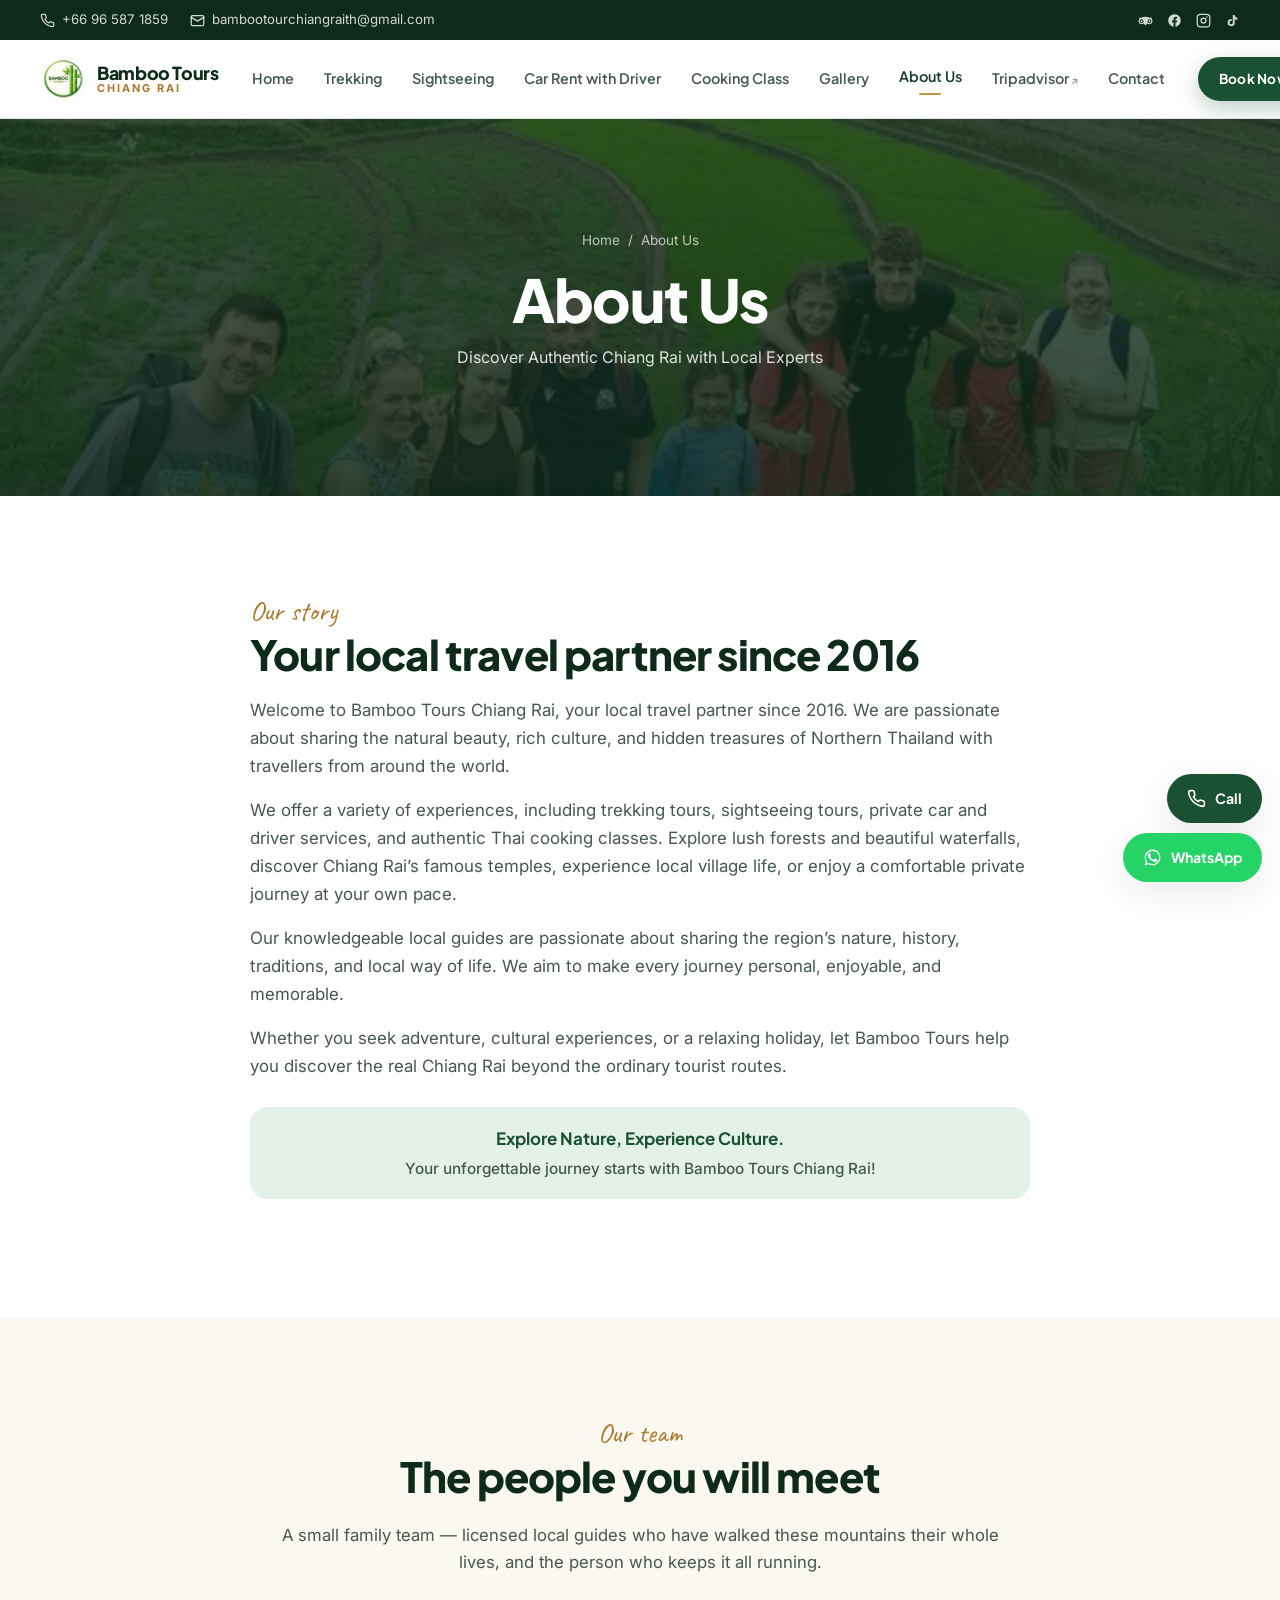
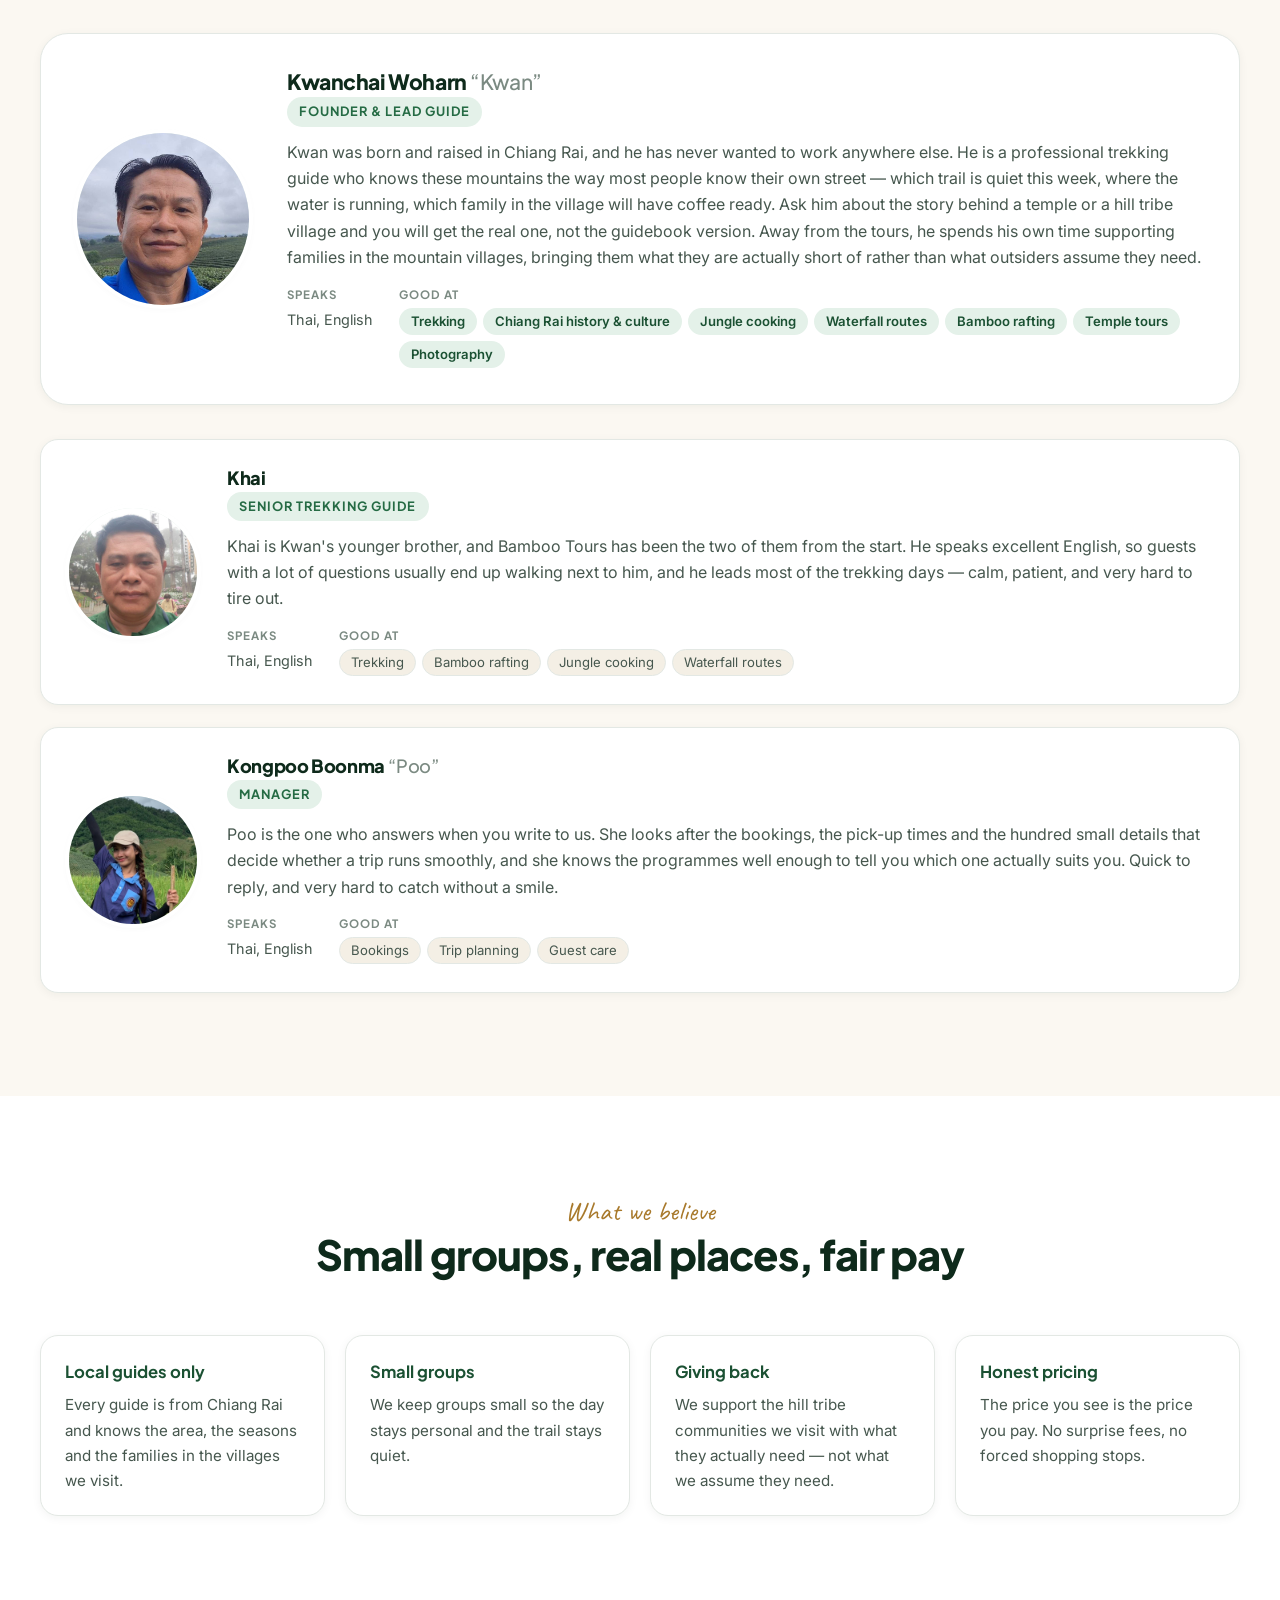
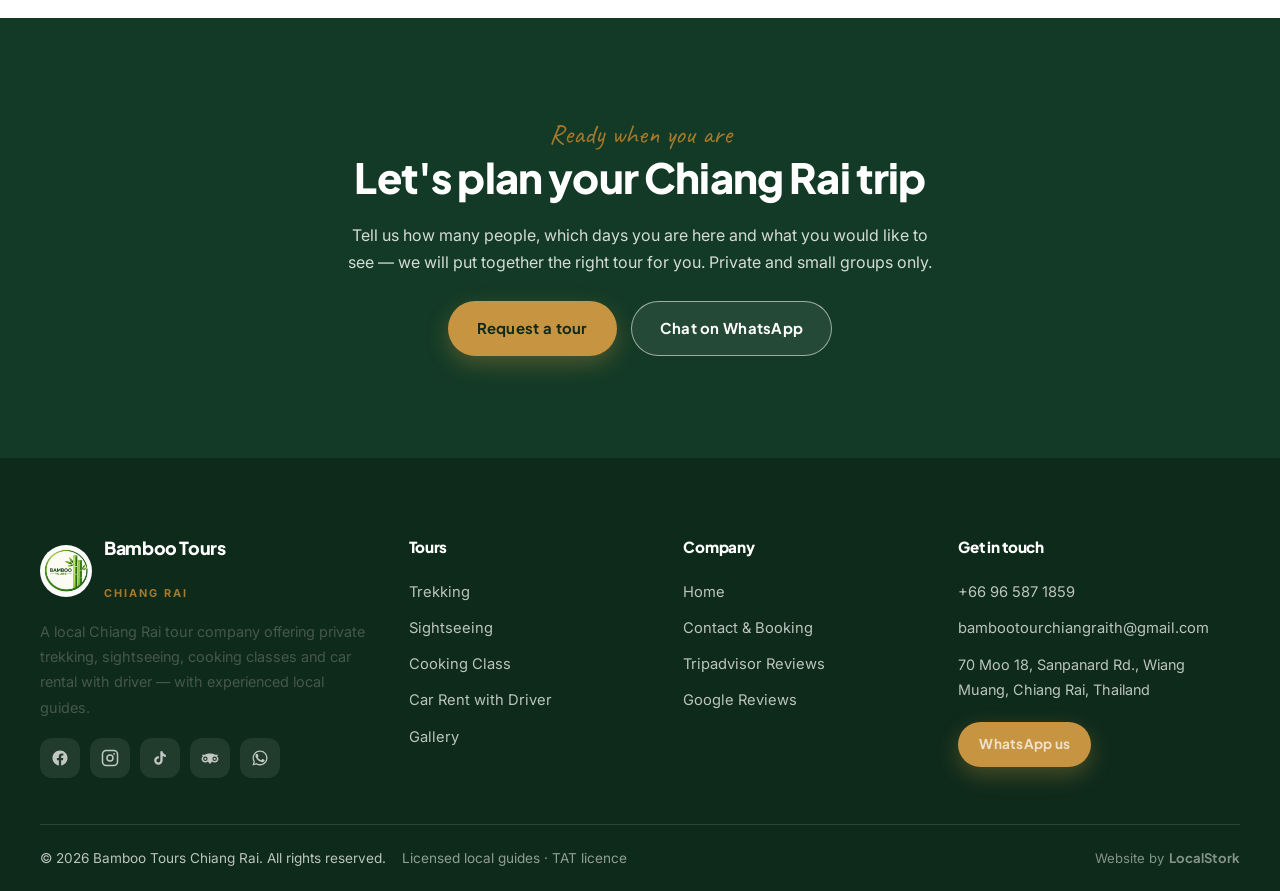
==== commit 5a216c33: "Faster photo grids and footer credit unlinked Gallery and cooking tiles now load 520px thumbnails in" ====
--- a/about.html
+++ b/about.html
@@ -185,9 +185,9 @@
     <div class="foot-bottom">
       <span>&copy; <span data-year></span> Bamboo Tours Chiang Rai. All rights reserved.</span>
       <span class="foot-lic">Licensed local guides · TAT licence</span>
-      <a class="built-by" href="https://localstork.com/en/" target="_blank" rel="noopener">
+      <span class="built-by">
         <span>Website by</span> <b>LocalStork</b>
-      </a>
+      </span>
     </div>
   </div>
 </footer>
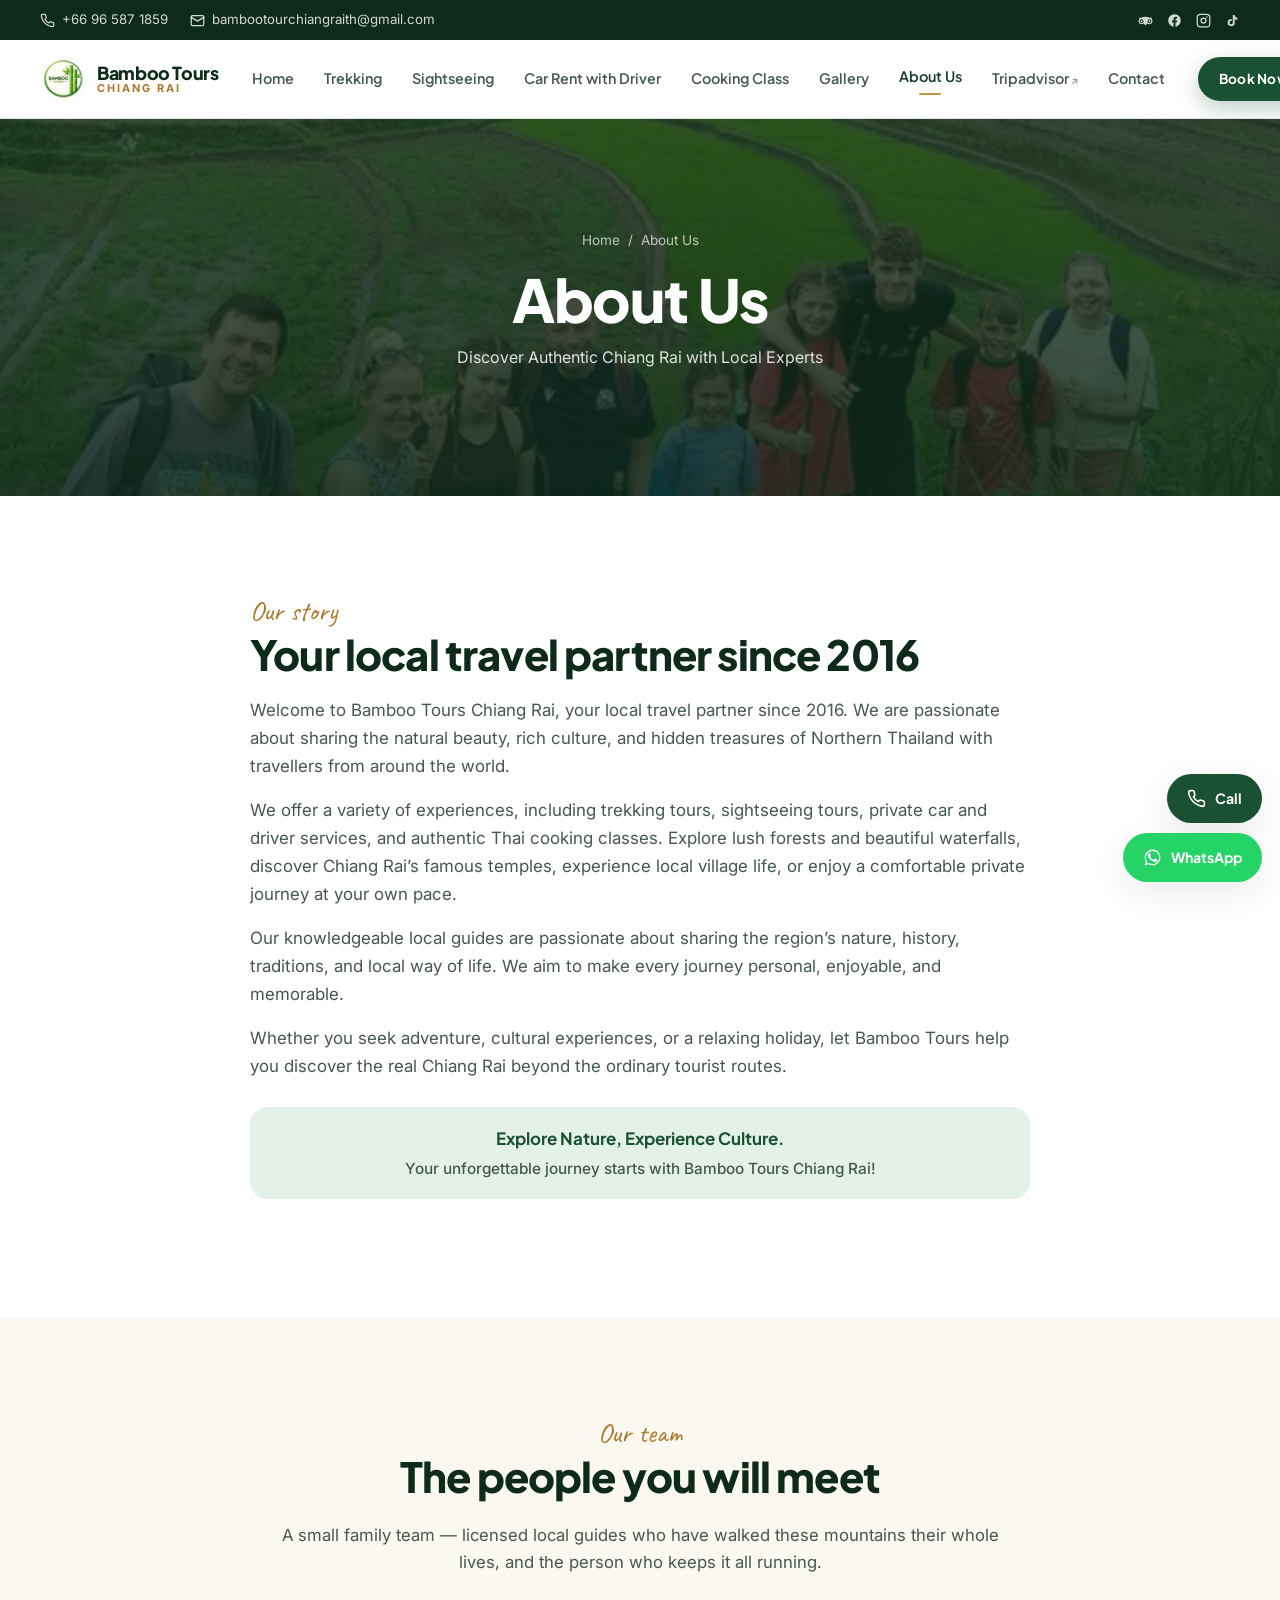
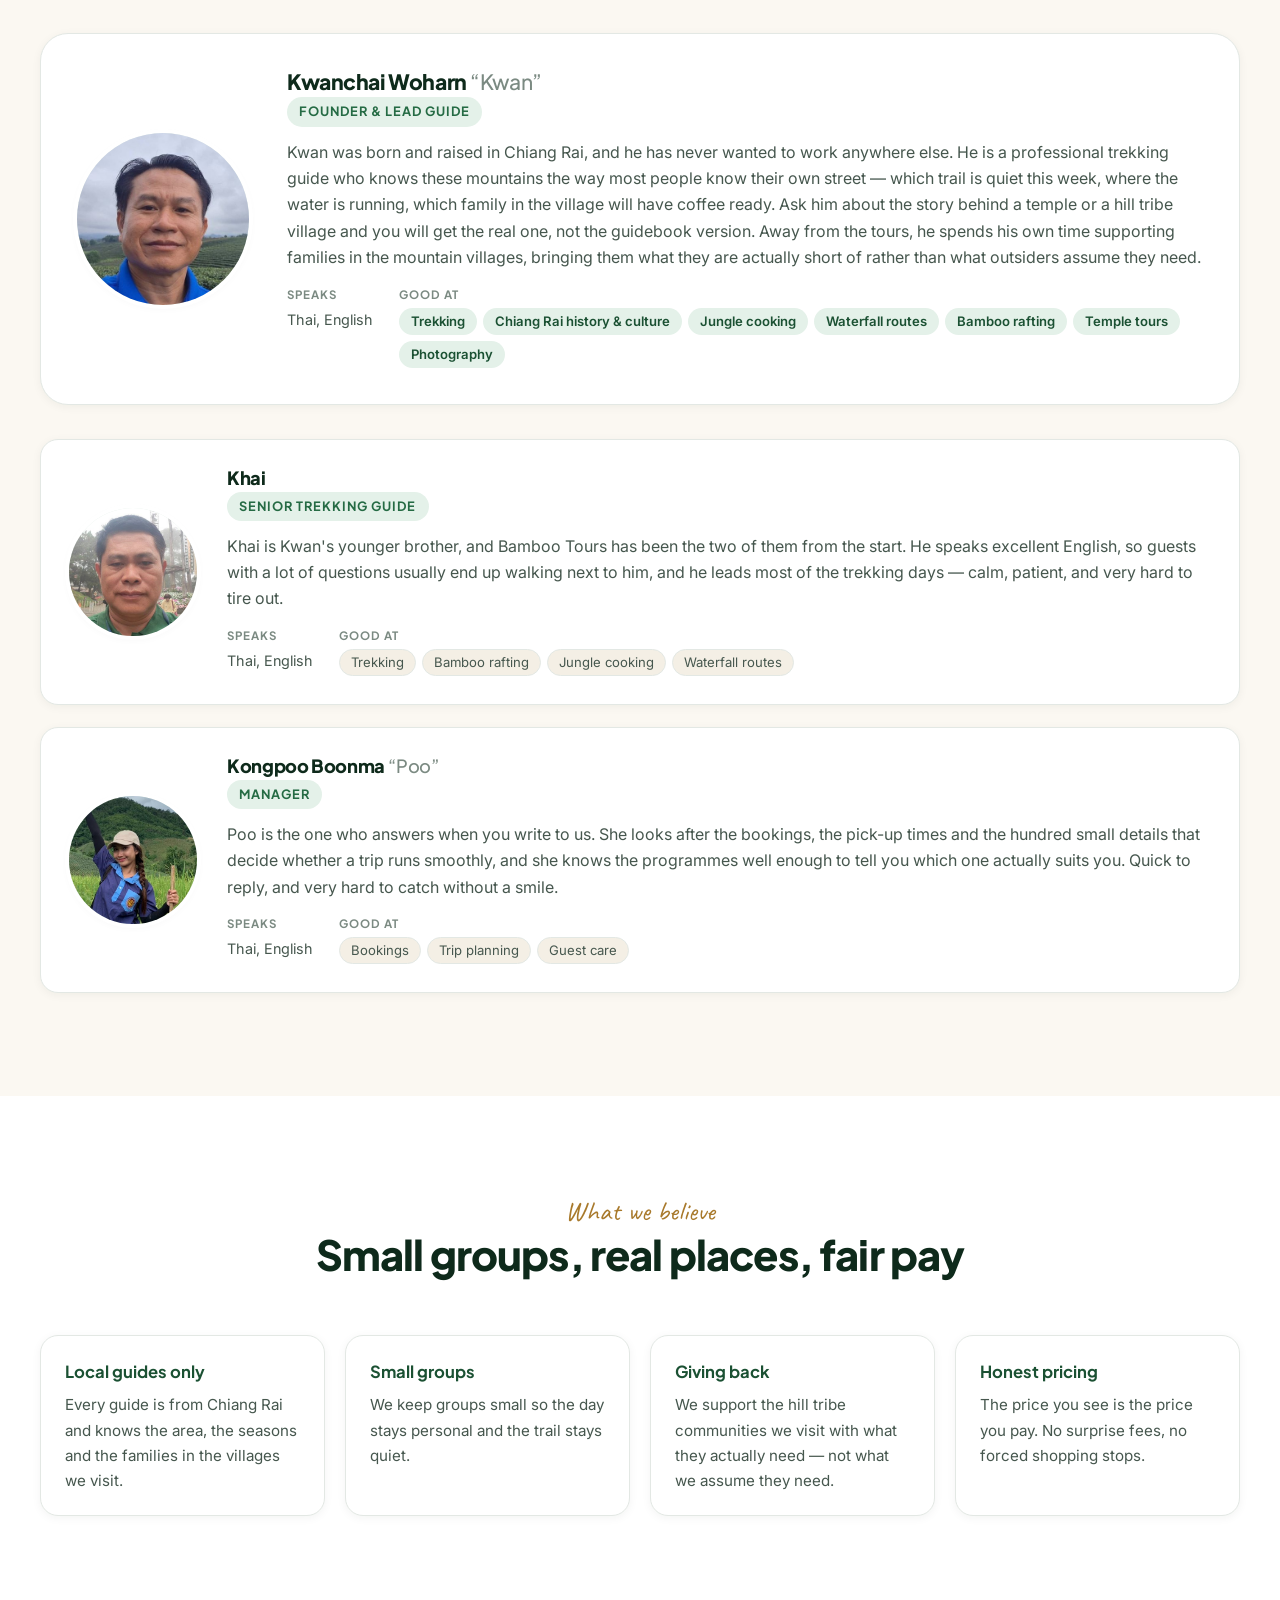
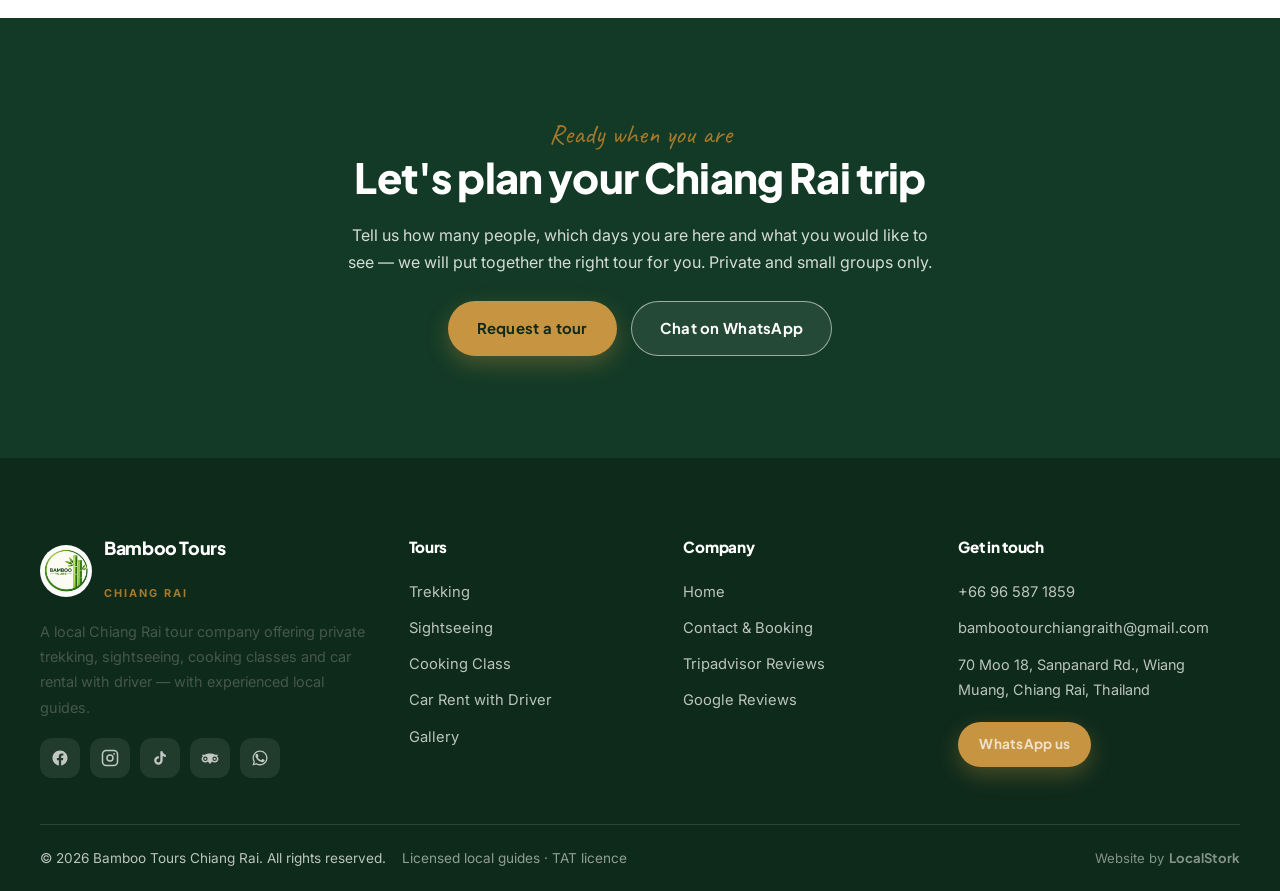
==== commit a812507d: "Photos are ready before you scroll to them; lighter team portraits" ====
--- a/about.html
+++ b/about.html
@@ -72,7 +72,7 @@
 </header>
 
 <section class="page-banner">
-  <img class="bg-img" src="assets/images/rice-terrace-group.jpg" alt="" aria-hidden="true">
+  <img class="bg-img" src="assets/images/rice-terrace-group.jpg" alt="" aria-hidden="true" fetchpriority="high" decoding="async">
   <div class="wrap">
     <div class="crumbs"><a href="index.html">Home</a> &nbsp;/&nbsp; About Us</div>
     <h1>About Us</h1>
--- a/assets/css/style.css
+++ b/assets/css/style.css
@@ -634,7 +634,7 @@
 }
 
 /* Reveal on scroll */
-.reveal { opacity: 0; transform: translateY(22px); transition: opacity 0.6s ease, transform 0.6s ease; }
+.reveal { opacity: 0; transform: translateY(14px); transition: opacity 0.35s ease, transform 0.35s ease; }  /* was 22px / 0.6s - on a phone the slower fade read as the photo being slow to load */
 .reveal.in { opacity: 1; transform: none; }
 @media (prefers-reduced-motion: reduce) {
   .reveal { opacity: 1; transform: none; transition: none; }
